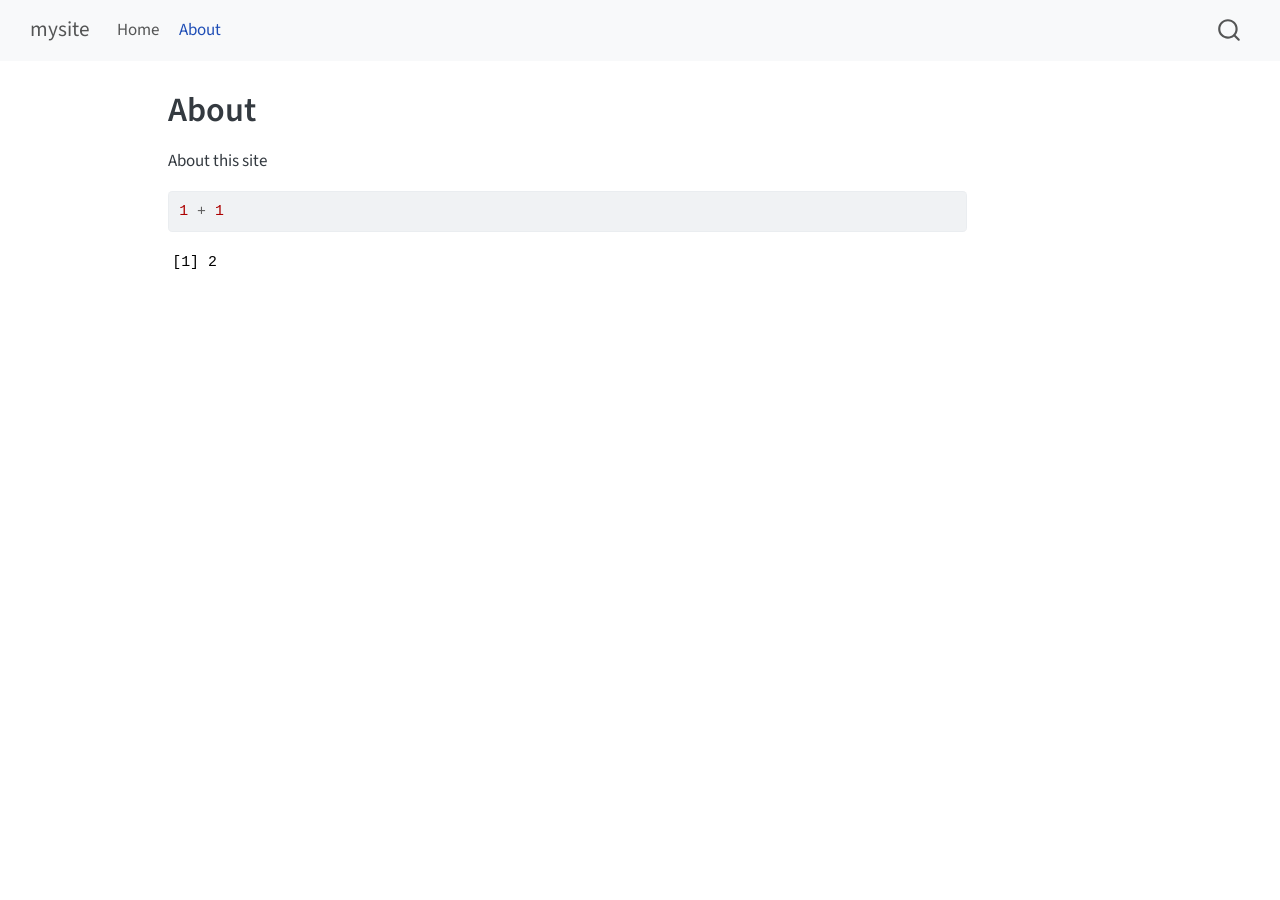
==== docs/about.html @ 15dc8582 "Add docs" ====
<!DOCTYPE html>
<html xmlns="http://www.w3.org/1999/xhtml" lang="en" xml:lang="en"><head>

<meta charset="utf-8">
<meta name="generator" content="quarto-1.5.57">

<meta name="viewport" content="width=device-width, initial-scale=1.0, user-scalable=yes">


<title>About – mysite</title>
<style>
code{white-space: pre-wrap;}
span.smallcaps{font-variant: small-caps;}
div.columns{display: flex; gap: min(4vw, 1.5em);}
div.column{flex: auto; overflow-x: auto;}
div.hanging-indent{margin-left: 1.5em; text-indent: -1.5em;}
ul.task-list{list-style: none;}
ul.task-list li input[type="checkbox"] {
  width: 0.8em;
  margin: 0 0.8em 0.2em -1em; /* quarto-specific, see https://github.com/quarto-dev/quarto-cli/issues/4556 */ 
  vertical-align: middle;
}
/* CSS for syntax highlighting */
pre > code.sourceCode { white-space: pre; position: relative; }
pre > code.sourceCode > span { line-height: 1.25; }
pre > code.sourceCode > span:empty { height: 1.2em; }
.sourceCode { overflow: visible; }
code.sourceCode > span { color: inherit; text-decoration: inherit; }
div.sourceCode { margin: 1em 0; }
pre.sourceCode { margin: 0; }
@media screen {
div.sourceCode { overflow: auto; }
}
@media print {
pre > code.sourceCode { white-space: pre-wrap; }
pre > code.sourceCode > span { display: inline-block; text-indent: -5em; padding-left: 5em; }
}
pre.numberSource code
  { counter-reset: source-line 0; }
pre.numberSource code > span
  { position: relative; left: -4em; counter-increment: source-line; }
pre.numberSource code > span > a:first-child::before
  { content: counter(source-line);
    position: relative; left: -1em; text-align: right; vertical-align: baseline;
    border: none; display: inline-block;
    -webkit-touch-callout: none; -webkit-user-select: none;
    -khtml-user-select: none; -moz-user-select: none;
    -ms-user-select: none; user-select: none;
    padding: 0 4px; width: 4em;
  }
pre.numberSource { margin-left: 3em;  padding-left: 4px; }
div.sourceCode
  {   }
@media screen {
pre > code.sourceCode > span > a:first-child::before { text-decoration: underline; }
}
</style>


<script src="site_libs/quarto-nav/quarto-nav.js"></script>
<script src="site_libs/quarto-nav/headroom.min.js"></script>
<script src="site_libs/clipboard/clipboard.min.js"></script>
<script src="site_libs/quarto-search/autocomplete.umd.js"></script>
<script src="site_libs/quarto-search/fuse.min.js"></script>
<script src="site_libs/quarto-search/quarto-search.js"></script>
<meta name="quarto:offset" content="./">
<script src="site_libs/quarto-html/quarto.js"></script>
<script src="site_libs/quarto-html/popper.min.js"></script>
<script src="site_libs/quarto-html/tippy.umd.min.js"></script>
<script src="site_libs/quarto-html/anchor.min.js"></script>
<link href="site_libs/quarto-html/tippy.css" rel="stylesheet">
<link href="site_libs/quarto-html/quarto-syntax-highlighting.css" rel="stylesheet" id="quarto-text-highlighting-styles">
<script src="site_libs/bootstrap/bootstrap.min.js"></script>
<link href="site_libs/bootstrap/bootstrap-icons.css" rel="stylesheet">
<link href="site_libs/bootstrap/bootstrap.min.css" rel="stylesheet" id="quarto-bootstrap" data-mode="light">
<script id="quarto-search-options" type="application/json">{
  "location": "navbar",
  "copy-button": false,
  "collapse-after": 3,
  "panel-placement": "end",
  "type": "overlay",
  "limit": 50,
  "keyboard-shortcut": [
    "f",
    "/",
    "s"
  ],
  "show-item-context": false,
  "language": {
    "search-no-results-text": "No results",
    "search-matching-documents-text": "matching documents",
    "search-copy-link-title": "Copy link to search",
    "search-hide-matches-text": "Hide additional matches",
    "search-more-match-text": "more match in this document",
    "search-more-matches-text": "more matches in this document",
    "search-clear-button-title": "Clear",
    "search-text-placeholder": "",
    "search-detached-cancel-button-title": "Cancel",
    "search-submit-button-title": "Submit",
    "search-label": "Search"
  }
}</script>


<link rel="stylesheet" href="styles.css">
</head>

<body class="nav-fixed">

<div id="quarto-search-results"></div>
  <header id="quarto-header" class="headroom fixed-top">
    <nav class="navbar navbar-expand-lg " data-bs-theme="dark">
      <div class="navbar-container container-fluid">
      <div class="navbar-brand-container mx-auto">
    <a class="navbar-brand" href="./index.html">
    <span class="navbar-title">mysite</span>
    </a>
  </div>
            <div id="quarto-search" class="" title="Search"></div>
          <button class="navbar-toggler" type="button" data-bs-toggle="collapse" data-bs-target="#navbarCollapse" aria-controls="navbarCollapse" role="menu" aria-expanded="false" aria-label="Toggle navigation" onclick="if (window.quartoToggleHeadroom) { window.quartoToggleHeadroom(); }">
  <span class="navbar-toggler-icon"></span>
</button>
          <div class="collapse navbar-collapse" id="navbarCollapse">
            <ul class="navbar-nav navbar-nav-scroll me-auto">
  <li class="nav-item">
    <a class="nav-link" href="./index.html"> 
<span class="menu-text">Home</span></a>
  </li>  
  <li class="nav-item">
    <a class="nav-link active" href="./about.html" aria-current="page"> 
<span class="menu-text">About</span></a>
  </li>  
</ul>
          </div> <!-- /navcollapse -->
            <div class="quarto-navbar-tools">
</div>
      </div> <!-- /container-fluid -->
    </nav>
</header>
<!-- content -->
<div id="quarto-content" class="quarto-container page-columns page-rows-contents page-layout-article page-navbar">
<!-- sidebar -->
<!-- margin-sidebar -->
    <div id="quarto-margin-sidebar" class="sidebar margin-sidebar zindex-bottom">
        
    </div>
<!-- main -->
<main class="content" id="quarto-document-content">

<header id="title-block-header" class="quarto-title-block default">
<div class="quarto-title">
<h1 class="title">About</h1>
</div>



<div class="quarto-title-meta">

    
  
    
  </div>
  


</header>


<p>About this site</p>
<div class="cell">
<div class="sourceCode cell-code" id="cb1"><pre class="sourceCode r code-with-copy"><code class="sourceCode r"><span id="cb1-1"><a href="#cb1-1" aria-hidden="true" tabindex="-1"></a><span class="dv">1</span> <span class="sc">+</span> <span class="dv">1</span></span></code><button title="Copy to Clipboard" class="code-copy-button"><i class="bi"></i></button></pre></div>
<div class="cell-output cell-output-stdout">
<pre><code>[1] 2</code></pre>
</div>
</div>



</main> <!-- /main -->
<script id="quarto-html-after-body" type="application/javascript">
window.document.addEventListener("DOMContentLoaded", function (event) {
  const toggleBodyColorMode = (bsSheetEl) => {
    const mode = bsSheetEl.getAttribute("data-mode");
    const bodyEl = window.document.querySelector("body");
    if (mode === "dark") {
      bodyEl.classList.add("quarto-dark");
      bodyEl.classList.remove("quarto-light");
    } else {
      bodyEl.classList.add("quarto-light");
      bodyEl.classList.remove("quarto-dark");
    }
  }
  const toggleBodyColorPrimary = () => {
    const bsSheetEl = window.document.querySelector("link#quarto-bootstrap");
    if (bsSheetEl) {
      toggleBodyColorMode(bsSheetEl);
    }
  }
  toggleBodyColorPrimary();  
  const icon = "";
  const anchorJS = new window.AnchorJS();
  anchorJS.options = {
    placement: 'right',
    icon: icon
  };
  anchorJS.add('.anchored');
  const isCodeAnnotation = (el) => {
    for (const clz of el.classList) {
      if (clz.startsWith('code-annotation-')) {                     
        return true;
      }
    }
    return false;
  }
  const onCopySuccess = function(e) {
    // button target
    const button = e.trigger;
    // don't keep focus
    button.blur();
    // flash "checked"
    button.classList.add('code-copy-button-checked');
    var currentTitle = button.getAttribute("title");
    button.setAttribute("title", "Copied!");
    let tooltip;
    if (window.bootstrap) {
      button.setAttribute("data-bs-toggle", "tooltip");
      button.setAttribute("data-bs-placement", "left");
      button.setAttribute("data-bs-title", "Copied!");
      tooltip = new bootstrap.Tooltip(button, 
        { trigger: "manual", 
          customClass: "code-copy-button-tooltip",
          offset: [0, -8]});
      tooltip.show();    
    }
    setTimeout(function() {
      if (tooltip) {
        tooltip.hide();
        button.removeAttribute("data-bs-title");
        button.removeAttribute("data-bs-toggle");
        button.removeAttribute("data-bs-placement");
      }
      button.setAttribute("title", currentTitle);
      button.classList.remove('code-copy-button-checked');
    }, 1000);
    // clear code selection
    e.clearSelection();
  }
  const getTextToCopy = function(trigger) {
      const codeEl = trigger.previousElementSibling.cloneNode(true);
      for (const childEl of codeEl.children) {
        if (isCodeAnnotation(childEl)) {
          childEl.remove();
        }
      }
      return codeEl.innerText;
  }
  const clipboard = new window.ClipboardJS('.code-copy-button:not([data-in-quarto-modal])', {
    text: getTextToCopy
  });
  clipboard.on('success', onCopySuccess);
  if (window.document.getElementById('quarto-embedded-source-code-modal')) {
    // For code content inside modals, clipBoardJS needs to be initialized with a container option
    // TODO: Check when it could be a function (https://github.com/zenorocha/clipboard.js/issues/860)
    const clipboardModal = new window.ClipboardJS('.code-copy-button[data-in-quarto-modal]', {
      text: getTextToCopy,
      container: window.document.getElementById('quarto-embedded-source-code-modal')
    });
    clipboardModal.on('success', onCopySuccess);
  }
    var localhostRegex = new RegExp(/^(?:http|https):\/\/localhost\:?[0-9]*\//);
    var mailtoRegex = new RegExp(/^mailto:/);
      var filterRegex = new RegExp('/' + window.location.host + '/');
    var isInternal = (href) => {
        return filterRegex.test(href) || localhostRegex.test(href) || mailtoRegex.test(href);
    }
    // Inspect non-navigation links and adorn them if external
 	var links = window.document.querySelectorAll('a[href]:not(.nav-link):not(.navbar-brand):not(.toc-action):not(.sidebar-link):not(.sidebar-item-toggle):not(.pagination-link):not(.no-external):not([aria-hidden]):not(.dropdown-item):not(.quarto-navigation-tool):not(.about-link)');
    for (var i=0; i<links.length; i++) {
      const link = links[i];
      if (!isInternal(link.href)) {
        // undo the damage that might have been done by quarto-nav.js in the case of
        // links that we want to consider external
        if (link.dataset.originalHref !== undefined) {
          link.href = link.dataset.originalHref;
        }
      }
    }
  function tippyHover(el, contentFn, onTriggerFn, onUntriggerFn) {
    const config = {
      allowHTML: true,
      maxWidth: 500,
      delay: 100,
      arrow: false,
      appendTo: function(el) {
          return el.parentElement;
      },
      interactive: true,
      interactiveBorder: 10,
      theme: 'quarto',
      placement: 'bottom-start',
    };
    if (contentFn) {
      config.content = contentFn;
    }
    if (onTriggerFn) {
      config.onTrigger = onTriggerFn;
    }
    if (onUntriggerFn) {
      config.onUntrigger = onUntriggerFn;
    }
    window.tippy(el, config); 
  }
  const noterefs = window.document.querySelectorAll('a[role="doc-noteref"]');
  for (var i=0; i<noterefs.length; i++) {
    const ref = noterefs[i];
    tippyHover(ref, function() {
      // use id or data attribute instead here
      let href = ref.getAttribute('data-footnote-href') || ref.getAttribute('href');
      try { href = new URL(href).hash; } catch {}
      const id = href.replace(/^#\/?/, "");
      const note = window.document.getElementById(id);
      if (note) {
        return note.innerHTML;
      } else {
        return "";
      }
    });
  }
  const xrefs = window.document.querySelectorAll('a.quarto-xref');
  const processXRef = (id, note) => {
    // Strip column container classes
    const stripColumnClz = (el) => {
      el.classList.remove("page-full", "page-columns");
      if (el.children) {
        for (const child of el.children) {
          stripColumnClz(child);
        }
      }
    }
    stripColumnClz(note)
    if (id === null || id.startsWith('sec-')) {
      // Special case sections, only their first couple elements
      const container = document.createElement("div");
      if (note.children && note.children.length > 2) {
        container.appendChild(note.children[0].cloneNode(true));
        for (let i = 1; i < note.children.length; i++) {
          const child = note.children[i];
          if (child.tagName === "P" && child.innerText === "") {
            continue;
          } else {
            container.appendChild(child.cloneNode(true));
            break;
          }
        }
        if (window.Quarto?.typesetMath) {
          window.Quarto.typesetMath(container);
        }
        return container.innerHTML
      } else {
        if (window.Quarto?.typesetMath) {
          window.Quarto.typesetMath(note);
        }
        return note.innerHTML;
      }
    } else {
      // Remove any anchor links if they are present
      const anchorLink = note.querySelector('a.anchorjs-link');
      if (anchorLink) {
        anchorLink.remove();
      }
      if (window.Quarto?.typesetMath) {
        window.Quarto.typesetMath(note);
      }
      // TODO in 1.5, we should make sure this works without a callout special case
      if (note.classList.contains("callout")) {
        return note.outerHTML;
      } else {
        return note.innerHTML;
      }
    }
  }
  for (var i=0; i<xrefs.length; i++) {
    const xref = xrefs[i];
    tippyHover(xref, undefined, function(instance) {
      instance.disable();
      let url = xref.getAttribute('href');
      let hash = undefined; 
      if (url.startsWith('#')) {
        hash = url;
      } else {
        try { hash = new URL(url).hash; } catch {}
      }
      if (hash) {
        const id = hash.replace(/^#\/?/, "");
        const note = window.document.getElementById(id);
        if (note !== null) {
          try {
            const html = processXRef(id, note.cloneNode(true));
            instance.setContent(html);
          } finally {
            instance.enable();
            instance.show();
          }
        } else {
          // See if we can fetch this
          fetch(url.split('#')[0])
          .then(res => res.text())
          .then(html => {
            const parser = new DOMParser();
            const htmlDoc = parser.parseFromString(html, "text/html");
            const note = htmlDoc.getElementById(id);
            if (note !== null) {
              const html = processXRef(id, note);
              instance.setContent(html);
            } 
          }).finally(() => {
            instance.enable();
            instance.show();
          });
        }
      } else {
        // See if we can fetch a full url (with no hash to target)
        // This is a special case and we should probably do some content thinning / targeting
        fetch(url)
        .then(res => res.text())
        .then(html => {
          const parser = new DOMParser();
          const htmlDoc = parser.parseFromString(html, "text/html");
          const note = htmlDoc.querySelector('main.content');
          if (note !== null) {
            // This should only happen for chapter cross references
            // (since there is no id in the URL)
            // remove the first header
            if (note.children.length > 0 && note.children[0].tagName === "HEADER") {
              note.children[0].remove();
            }
            const html = processXRef(null, note);
            instance.setContent(html);
          } 
        }).finally(() => {
          instance.enable();
          instance.show();
        });
      }
    }, function(instance) {
    });
  }
      let selectedAnnoteEl;
      const selectorForAnnotation = ( cell, annotation) => {
        let cellAttr = 'data-code-cell="' + cell + '"';
        let lineAttr = 'data-code-annotation="' +  annotation + '"';
        const selector = 'span[' + cellAttr + '][' + lineAttr + ']';
        return selector;
      }
      const selectCodeLines = (annoteEl) => {
        const doc = window.document;
        const targetCell = annoteEl.getAttribute("data-target-cell");
        const targetAnnotation = annoteEl.getAttribute("data-target-annotation");
        const annoteSpan = window.document.querySelector(selectorForAnnotation(targetCell, targetAnnotation));
        const lines = annoteSpan.getAttribute("data-code-lines").split(",");
        const lineIds = lines.map((line) => {
          return targetCell + "-" + line;
        })
        let top = null;
        let height = null;
        let parent = null;
        if (lineIds.length > 0) {
            //compute the position of the single el (top and bottom and make a div)
            const el = window.document.getElementById(lineIds[0]);
            top = el.offsetTop;
            height = el.offsetHeight;
            parent = el.parentElement.parentElement;
          if (lineIds.length > 1) {
            const lastEl = window.document.getElementById(lineIds[lineIds.length - 1]);
            const bottom = lastEl.offsetTop + lastEl.offsetHeight;
            height = bottom - top;
          }
          if (top !== null && height !== null && parent !== null) {
            // cook up a div (if necessary) and position it 
            let div = window.document.getElementById("code-annotation-line-highlight");
            if (div === null) {
              div = window.document.createElement("div");
              div.setAttribute("id", "code-annotation-line-highlight");
              div.style.position = 'absolute';
              parent.appendChild(div);
            }
            div.style.top = top - 2 + "px";
            div.style.height = height + 4 + "px";
            div.style.left = 0;
            let gutterDiv = window.document.getElementById("code-annotation-line-highlight-gutter");
            if (gutterDiv === null) {
              gutterDiv = window.document.createElement("div");
              gutterDiv.setAttribute("id", "code-annotation-line-highlight-gutter");
              gutterDiv.style.position = 'absolute';
              const codeCell = window.document.getElementById(targetCell);
              const gutter = codeCell.querySelector('.code-annotation-gutter');
              gutter.appendChild(gutterDiv);
            }
            gutterDiv.style.top = top - 2 + "px";
            gutterDiv.style.height = height + 4 + "px";
          }
          selectedAnnoteEl = annoteEl;
        }
      };
      const unselectCodeLines = () => {
        const elementsIds = ["code-annotation-line-highlight", "code-annotation-line-highlight-gutter"];
        elementsIds.forEach((elId) => {
          const div = window.document.getElementById(elId);
          if (div) {
            div.remove();
          }
        });
        selectedAnnoteEl = undefined;
      };
        // Handle positioning of the toggle
    window.addEventListener(
      "resize",
      throttle(() => {
        elRect = undefined;
        if (selectedAnnoteEl) {
          selectCodeLines(selectedAnnoteEl);
        }
      }, 10)
    );
    function throttle(fn, ms) {
    let throttle = false;
    let timer;
      return (...args) => {
        if(!throttle) { // first call gets through
            fn.apply(this, args);
            throttle = true;
        } else { // all the others get throttled
            if(timer) clearTimeout(timer); // cancel #2
            timer = setTimeout(() => {
              fn.apply(this, args);
              timer = throttle = false;
            }, ms);
        }
      };
    }
      // Attach click handler to the DT
      const annoteDls = window.document.querySelectorAll('dt[data-target-cell]');
      for (const annoteDlNode of annoteDls) {
        annoteDlNode.addEventListener('click', (event) => {
          const clickedEl = event.target;
          if (clickedEl !== selectedAnnoteEl) {
            unselectCodeLines();
            const activeEl = window.document.querySelector('dt[data-target-cell].code-annotation-active');
            if (activeEl) {
              activeEl.classList.remove('code-annotation-active');
            }
            selectCodeLines(clickedEl);
            clickedEl.classList.add('code-annotation-active');
          } else {
            // Unselect the line
            unselectCodeLines();
            clickedEl.classList.remove('code-annotation-active');
          }
        });
      }
  const findCites = (el) => {
    const parentEl = el.parentElement;
    if (parentEl) {
      const cites = parentEl.dataset.cites;
      if (cites) {
        return {
          el,
          cites: cites.split(' ')
        };
      } else {
        return findCites(el.parentElement)
      }
    } else {
      return undefined;
    }
  };
  var bibliorefs = window.document.querySelectorAll('a[role="doc-biblioref"]');
  for (var i=0; i<bibliorefs.length; i++) {
    const ref = bibliorefs[i];
    const citeInfo = findCites(ref);
    if (citeInfo) {
      tippyHover(citeInfo.el, function() {
        var popup = window.document.createElement('div');
        citeInfo.cites.forEach(function(cite) {
          var citeDiv = window.document.createElement('div');
          citeDiv.classList.add('hanging-indent');
          citeDiv.classList.add('csl-entry');
          var biblioDiv = window.document.getElementById('ref-' + cite);
          if (biblioDiv) {
            citeDiv.innerHTML = biblioDiv.innerHTML;
          }
          popup.appendChild(citeDiv);
        });
        return popup.innerHTML;
      });
    }
  }
});
</script>
</div> <!-- /content -->




</body></html>
---- docs/site_libs/quarto-html/tippy.css ----
.tippy-box[data-animation=fade][data-state=hidden]{opacity:0}[data-tippy-root]{max-width:calc(100vw - 10px)}.tippy-box{position:relative;background-color:#333;color:#fff;border-radius:4px;font-size:14px;line-height:1.4;white-space:normal;outline:0;transition-property:transform,visibility,opacity}.tippy-box[data-placement^=top]>.tippy-arrow{bottom:0}.tippy-box[data-placement^=top]>.tippy-arrow:before{bottom:-7px;left:0;border-width:8px 8px 0;border-top-color:initial;transform-origin:center top}.tippy-box[data-placement^=bottom]>.tippy-arrow{top:0}.tippy-box[data-placement^=bottom]>.tippy-arrow:before{top:-7px;left:0;border-width:0 8px 8px;border-bottom-color:initial;transform-origin:center bottom}.tippy-box[data-placement^=left]>.tippy-arrow{right:0}.tippy-box[data-placement^=left]>.tippy-arrow:before{border-width:8px 0 8px 8px;border-left-color:initial;right:-7px;transform-origin:center left}.tippy-box[data-placement^=right]>.tippy-arrow{left:0}.tippy-box[data-placement^=right]>.tippy-arrow:before{left:-7px;border-width:8px 8px 8px 0;border-right-color:initial;transform-origin:center right}.tippy-box[data-inertia][data-state=visible]{transition-timing-function:cubic-bezier(.54,1.5,.38,1.11)}.tippy-arrow{width:16px;height:16px;color:#333}.tippy-arrow:before{content:"";position:absolute;border-color:transparent;border-style:solid}.tippy-content{position:relative;padding:5px 9px;z-index:1}
---- docs/site_libs/quarto-html/quarto-syntax-highlighting.css ----
/* quarto syntax highlight colors */
:root {
  --quarto-hl-ot-color: #003B4F;
  --quarto-hl-at-color: #657422;
  --quarto-hl-ss-color: #20794D;
  --quarto-hl-an-color: #5E5E5E;
  --quarto-hl-fu-color: #4758AB;
  --quarto-hl-st-color: #20794D;
  --quarto-hl-cf-color: #003B4F;
  --quarto-hl-op-color: #5E5E5E;
  --quarto-hl-er-color: #AD0000;
  --quarto-hl-bn-color: #AD0000;
  --quarto-hl-al-color: #AD0000;
  --quarto-hl-va-color: #111111;
  --quarto-hl-bu-color: inherit;
  --quarto-hl-ex-color: inherit;
  --quarto-hl-pp-color: #AD0000;
  --quarto-hl-in-color: #5E5E5E;
  --quarto-hl-vs-color: #20794D;
  --quarto-hl-wa-color: #5E5E5E;
  --quarto-hl-do-color: #5E5E5E;
  --quarto-hl-im-color: #00769E;
  --quarto-hl-ch-color: #20794D;
  --quarto-hl-dt-color: #AD0000;
  --quarto-hl-fl-color: #AD0000;
  --quarto-hl-co-color: #5E5E5E;
  --quarto-hl-cv-color: #5E5E5E;
  --quarto-hl-cn-color: #8f5902;
  --quarto-hl-sc-color: #5E5E5E;
  --quarto-hl-dv-color: #AD0000;
  --quarto-hl-kw-color: #003B4F;
}

/* other quarto variables */
:root {
  --quarto-font-monospace: SFMono-Regular, Menlo, Monaco, Consolas, "Liberation Mono", "Courier New", monospace;
}

pre > code.sourceCode > span {
  color: #003B4F;
}

code span {
  color: #003B4F;
}

code.sourceCode > span {
  color: #003B4F;
}

div.sourceCode,
div.sourceCode pre.sourceCode {
  color: #003B4F;
}

code span.ot {
  color: #003B4F;
  font-style: inherit;
}

code span.at {
  color: #657422;
  font-style: inherit;
}

code span.ss {
  color: #20794D;
  font-style: inherit;
}

code span.an {
  color: #5E5E5E;
  font-style: inherit;
}

code span.fu {
  color: #4758AB;
  font-style: inherit;
}

code span.st {
  color: #20794D;
  font-style: inherit;
}

code span.cf {
  color: #003B4F;
  font-weight: bold;
  font-style: inherit;
}

code span.op {
  color: #5E5E5E;
  font-style: inherit;
}

code span.er {
  color: #AD0000;
  font-style: inherit;
}

code span.bn {
  color: #AD0000;
  font-style: inherit;
}

code span.al {
  color: #AD0000;
  font-style: inherit;
}

code span.va {
  color: #111111;
  font-style: inherit;
}

code span.bu {
  font-style: inherit;
}

code span.ex {
  font-style: inherit;
}

code span.pp {
  color: #AD0000;
  font-style: inherit;
}

code span.in {
  color: #5E5E5E;
  font-style: inherit;
}

code span.vs {
  color: #20794D;
  font-style: inherit;
}

code span.wa {
  color: #5E5E5E;
  font-style: italic;
}

code span.do {
  color: #5E5E5E;
  font-style: italic;
}

code span.im {
  color: #00769E;
  font-style: inherit;
}

code span.ch {
  color: #20794D;
  font-style: inherit;
}

code span.dt {
  color: #AD0000;
  font-style: inherit;
}

code span.fl {
  color: #AD0000;
  font-style: inherit;
}

code span.co {
  color: #5E5E5E;
  font-style: inherit;
}

code span.cv {
  color: #5E5E5E;
  font-style: italic;
}

code span.cn {
  color: #8f5902;
  font-style: inherit;
}

code span.sc {
  color: #5E5E5E;
  font-style: inherit;
}

code span.dv {
  color: #AD0000;
  font-style: inherit;
}

code span.kw {
  color: #003B4F;
  font-weight: bold;
  font-style: inherit;
}

.prevent-inlining {
  content: "</";
}

/*# sourceMappingURL=debc5d5d77c3f9108843748ff7464032.css.map */
---- docs/styles.css ----
/* css styles */
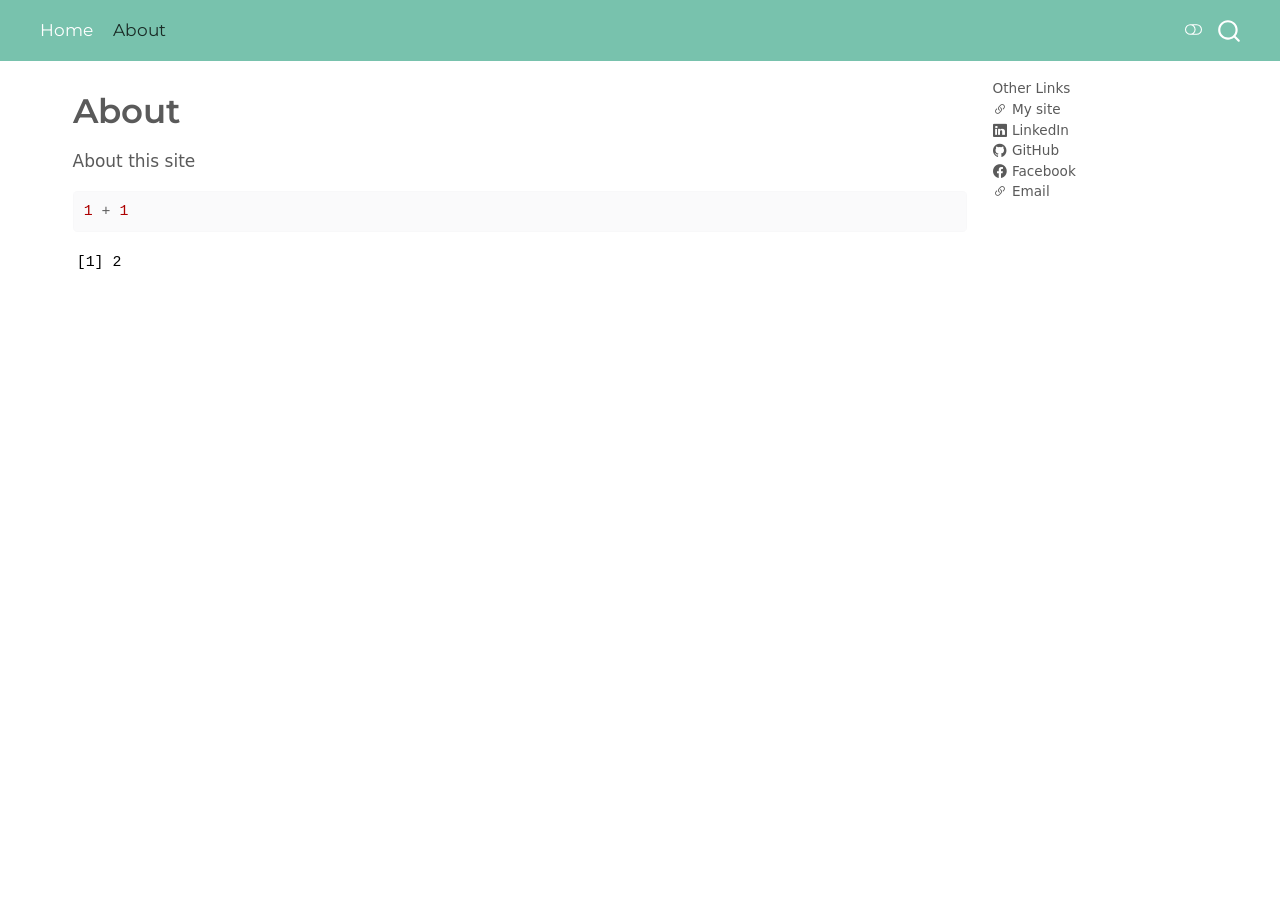
==== commit 6004e4f0: "added changes" ====
--- a/docs/about.html
+++ b/docs/about.html
@@ -7,7 +7,7 @@
 <meta name="viewport" content="width=device-width, initial-scale=1.0, user-scalable=yes">
 
 
-<title>About – mysite</title>
+<title>About</title>
 <style>
 code{white-space: pre-wrap;}
 span.smallcaps{font-variant: small-caps;}
@@ -69,10 +69,12 @@
 <script src="site_libs/quarto-html/tippy.umd.min.js"></script>
 <script src="site_libs/quarto-html/anchor.min.js"></script>
 <link href="site_libs/quarto-html/tippy.css" rel="stylesheet">
-<link href="site_libs/quarto-html/quarto-syntax-highlighting.css" rel="stylesheet" id="quarto-text-highlighting-styles">
+<link href="site_libs/quarto-html/quarto-syntax-highlighting.css" rel="stylesheet" class="quarto-color-scheme" id="quarto-text-highlighting-styles">
+<link href="site_libs/quarto-html/quarto-syntax-highlighting-dark.css" rel="prefetch" class="quarto-color-scheme quarto-color-alternate" id="quarto-text-highlighting-styles">
 <script src="site_libs/bootstrap/bootstrap.min.js"></script>
 <link href="site_libs/bootstrap/bootstrap-icons.css" rel="stylesheet">
-<link href="site_libs/bootstrap/bootstrap.min.css" rel="stylesheet" id="quarto-bootstrap" data-mode="light">
+<link href="site_libs/bootstrap/bootstrap.min.css" rel="stylesheet" class="quarto-color-scheme" id="quarto-bootstrap" data-mode="light">
+<link href="site_libs/bootstrap/bootstrap-dark.min.css" rel="prefetch" class="quarto-color-scheme quarto-color-alternate" id="quarto-bootstrap" data-mode="dark">
 <script id="quarto-search-options" type="application/json">{
   "location": "navbar",
   "copy-button": false,
@@ -111,11 +113,6 @@
   <header id="quarto-header" class="headroom fixed-top">
     <nav class="navbar navbar-expand-lg " data-bs-theme="dark">
       <div class="navbar-container container-fluid">
-      <div class="navbar-brand-container mx-auto">
-    <a class="navbar-brand" href="./index.html">
-    <span class="navbar-title">mysite</span>
-    </a>
-  </div>
             <div id="quarto-search" class="" title="Search"></div>
           <button class="navbar-toggler" type="button" data-bs-toggle="collapse" data-bs-target="#navbarCollapse" aria-controls="navbarCollapse" role="menu" aria-expanded="false" aria-label="Toggle navigation" onclick="if (window.quartoToggleHeadroom) { window.quartoToggleHeadroom(); }">
   <span class="navbar-toggler-icon"></span>
@@ -133,19 +130,20 @@
 </ul>
           </div> <!-- /navcollapse -->
             <div class="quarto-navbar-tools">
+  <a href="" class="quarto-color-scheme-toggle quarto-navigation-tool  px-1" onclick="window.quartoToggleColorScheme(); return false;" title="Toggle dark mode"><i class="bi"></i></a>
 </div>
       </div> <!-- /container-fluid -->
     </nav>
 </header>
 <!-- content -->
-<div id="quarto-content" class="quarto-container page-columns page-rows-contents page-layout-article page-navbar">
+<div id="quarto-content" class="quarto-container page-columns page-rows-contents page-layout-full page-navbar">
 <!-- sidebar -->
 <!-- margin-sidebar -->
-    <div id="quarto-margin-sidebar" class="sidebar margin-sidebar zindex-bottom">
+    <div id="quarto-margin-sidebar" class="sidebar margin-sidebar">
         
-    </div>
+    <div class="quarto-other-links"><h2>Other Links</h2><ul><li><a href="https://waltjer.github.io/mysite/"><i class="bi bi-link-45deg"></i>My site</a></li><li><a href="https://www.linkedin.com/in/huy-do-a9681a156/"><i class="bi bi-linkedin"></i>LinkedIn</a></li><li><a href="https://github.com/Waltjer"><i class="bi bi-github"></i>GitHub</a></li><li><a href="https://www.facebook.com/Waltjer.DH"><i class="bi bi-facebook"></i>Facebook</a></li><li><a href="mailto:huydd1905@gmail.com"><i class="bi bi-link-45deg"></i>Email</a></li></ul></div></div>
 <!-- main -->
-<main class="content" id="quarto-document-content">
+<main class="content column-page-left" id="quarto-document-content">
 
 <header id="title-block-header" class="quarto-title-block default">
 <div class="quarto-title">
@@ -154,7 +152,7 @@
 
 
 
-<div class="quarto-title-meta">
+<div class="quarto-title-meta column-page-left">
 
     
   
@@ -197,6 +195,150 @@
     }
   }
   toggleBodyColorPrimary();  
+  const disableStylesheet = (stylesheets) => {
+    for (let i=0; i < stylesheets.length; i++) {
+      const stylesheet = stylesheets[i];
+      stylesheet.rel = 'prefetch';
+    }
+  }
+  const enableStylesheet = (stylesheets) => {
+    for (let i=0; i < stylesheets.length; i++) {
+      const stylesheet = stylesheets[i];
+      stylesheet.rel = 'stylesheet';
+    }
+  }
+  const manageTransitions = (selector, allowTransitions) => {
+    const els = window.document.querySelectorAll(selector);
+    for (let i=0; i < els.length; i++) {
+      const el = els[i];
+      if (allowTransitions) {
+        el.classList.remove('notransition');
+      } else {
+        el.classList.add('notransition');
+      }
+    }
+  }
+  const toggleGiscusIfUsed = (isAlternate, darkModeDefault) => {
+    const baseTheme = document.querySelector('#giscus-base-theme')?.value ?? 'light';
+    const alternateTheme = document.querySelector('#giscus-alt-theme')?.value ?? 'dark';
+    let newTheme = '';
+    if(darkModeDefault) {
+      newTheme = isAlternate ? baseTheme : alternateTheme;
+    } else {
+      newTheme = isAlternate ? alternateTheme : baseTheme;
+    }
+    const changeGiscusTheme = () => {
+      // From: https://github.com/giscus/giscus/issues/336
+      const sendMessage = (message) => {
+        const iframe = document.querySelector('iframe.giscus-frame');
+        if (!iframe) return;
+        iframe.contentWindow.postMessage({ giscus: message }, 'https://giscus.app');
+      }
+      sendMessage({
+        setConfig: {
+          theme: newTheme
+        }
+      });
+    }
+    const isGiscussLoaded = window.document.querySelector('iframe.giscus-frame') !== null;
+    if (isGiscussLoaded) {
+      changeGiscusTheme();
+    }
+  }
+  const toggleColorMode = (alternate) => {
+    // Switch the stylesheets
+    const alternateStylesheets = window.document.querySelectorAll('link.quarto-color-scheme.quarto-color-alternate');
+    manageTransitions('#quarto-margin-sidebar .nav-link', false);
+    if (alternate) {
+      enableStylesheet(alternateStylesheets);
+      for (const sheetNode of alternateStylesheets) {
+        if (sheetNode.id === "quarto-bootstrap") {
+          toggleBodyColorMode(sheetNode);
+        }
+      }
+    } else {
+      disableStylesheet(alternateStylesheets);
+      toggleBodyColorPrimary();
+    }
+    manageTransitions('#quarto-margin-sidebar .nav-link', true);
+    // Switch the toggles
+    const toggles = window.document.querySelectorAll('.quarto-color-scheme-toggle');
+    for (let i=0; i < toggles.length; i++) {
+      const toggle = toggles[i];
+      if (toggle) {
+        if (alternate) {
+          toggle.classList.add("alternate");     
+        } else {
+          toggle.classList.remove("alternate");
+        }
+      }
+    }
+    // Hack to workaround the fact that safari doesn't
+    // properly recolor the scrollbar when toggling (#1455)
+    if (navigator.userAgent.indexOf('Safari') > 0 && navigator.userAgent.indexOf('Chrome') == -1) {
+      manageTransitions("body", false);
+      window.scrollTo(0, 1);
+      setTimeout(() => {
+        window.scrollTo(0, 0);
+        manageTransitions("body", true);
+      }, 40);  
+    }
+  }
+  const isFileUrl = () => { 
+    return window.location.protocol === 'file:';
+  }
+  const hasAlternateSentinel = () => {  
+    let styleSentinel = getColorSchemeSentinel();
+    if (styleSentinel !== null) {
+      return styleSentinel === "alternate";
+    } else {
+      return false;
+    }
+  }
+  const setStyleSentinel = (alternate) => {
+    const value = alternate ? "alternate" : "default";
+    if (!isFileUrl()) {
+      window.localStorage.setItem("quarto-color-scheme", value);
+    } else {
+      localAlternateSentinel = value;
+    }
+  }
+  const getColorSchemeSentinel = () => {
+    if (!isFileUrl()) {
+      const storageValue = window.localStorage.getItem("quarto-color-scheme");
+      return storageValue != null ? storageValue : localAlternateSentinel;
+    } else {
+      return localAlternateSentinel;
+    }
+  }
+  const darkModeDefault = false;
+  let localAlternateSentinel = darkModeDefault ? 'alternate' : 'default';
+  // Dark / light mode switch
+  window.quartoToggleColorScheme = () => {
+    // Read the current dark / light value 
+    let toAlternate = !hasAlternateSentinel();
+    toggleColorMode(toAlternate);
+    setStyleSentinel(toAlternate);
+    toggleGiscusIfUsed(toAlternate, darkModeDefault);
+  };
+  // Ensure there is a toggle, if there isn't float one in the top right
+  if (window.document.querySelector('.quarto-color-scheme-toggle') === null) {
+    const a = window.document.createElement('a');
+    a.classList.add('top-right');
+    a.classList.add('quarto-color-scheme-toggle');
+    a.href = "";
+    a.onclick = function() { try { window.quartoToggleColorScheme(); } catch {} return false; };
+    const i = window.document.createElement("i");
+    i.classList.add('bi');
+    a.appendChild(i);
+    window.document.body.appendChild(a);
+  }
+  // Switch to dark mode if need be
+  if (hasAlternateSentinel()) {
+    toggleColorMode(true);
+  } else {
+    toggleColorMode(false);
+  }
   const icon = "";
   const anchorJS = new window.AnchorJS();
   anchorJS.options = {
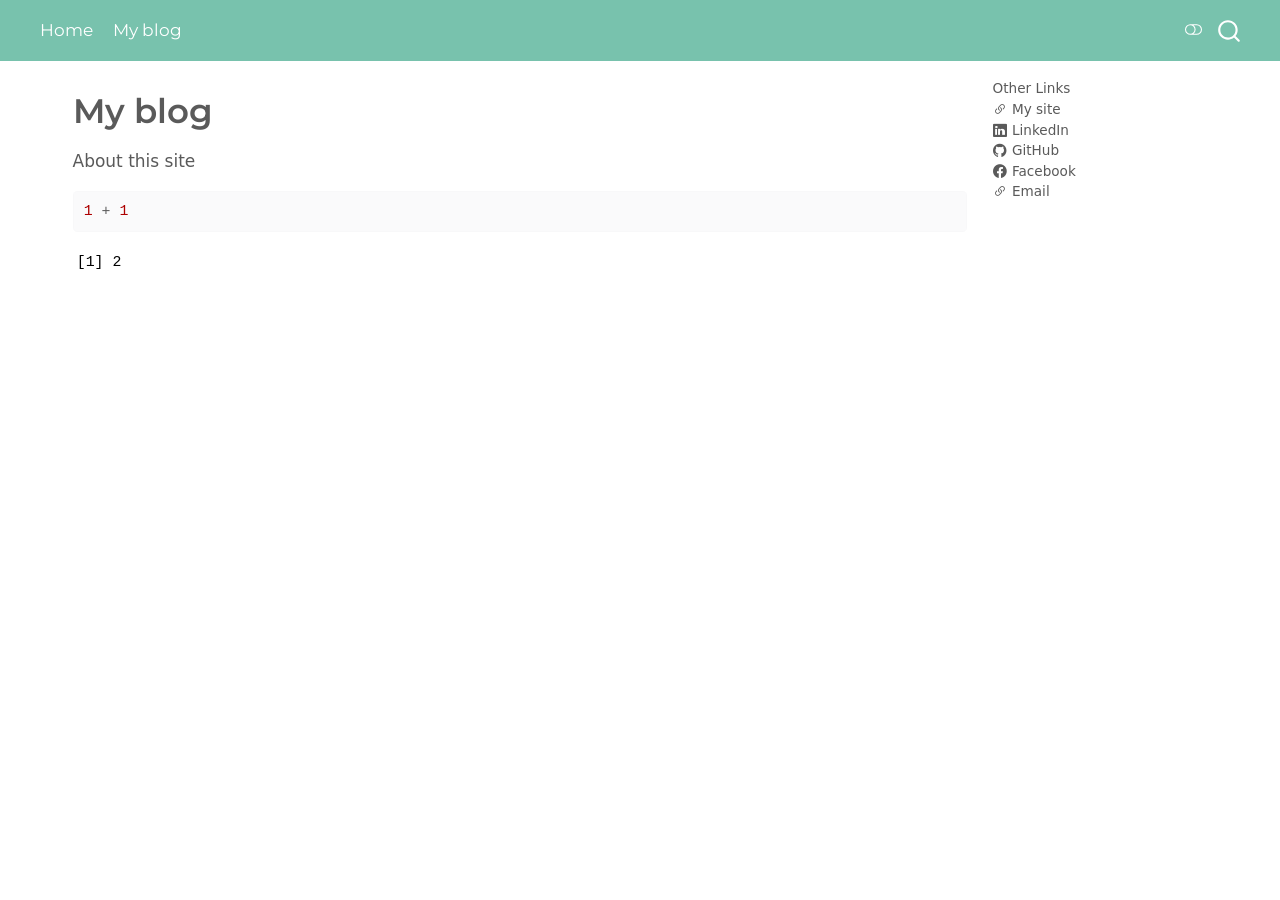
==== commit abca1911: "A whole lot of changes, added blog" ====
--- a/docs/about.html
+++ b/docs/about.html
@@ -7,7 +7,7 @@
 <meta name="viewport" content="width=device-width, initial-scale=1.0, user-scalable=yes">
 
 
-<title>About</title>
+<title>My blog</title>
 <style>
 code{white-space: pre-wrap;}
 span.smallcaps{font-variant: small-caps;}
@@ -124,8 +124,8 @@
 <span class="menu-text">Home</span></a>
   </li>  
   <li class="nav-item">
-    <a class="nav-link active" href="./about.html" aria-current="page"> 
-<span class="menu-text">About</span></a>
+    <a class="nav-link" href="./blog.html"> 
+<span class="menu-text">My blog</span></a>
   </li>  
 </ul>
           </div> <!-- /navcollapse -->
@@ -147,7 +147,7 @@
 
 <header id="title-block-header" class="quarto-title-block default">
 <div class="quarto-title">
-<h1 class="title">About</h1>
+<h1 class="title">My blog</h1>
 </div>
 
 
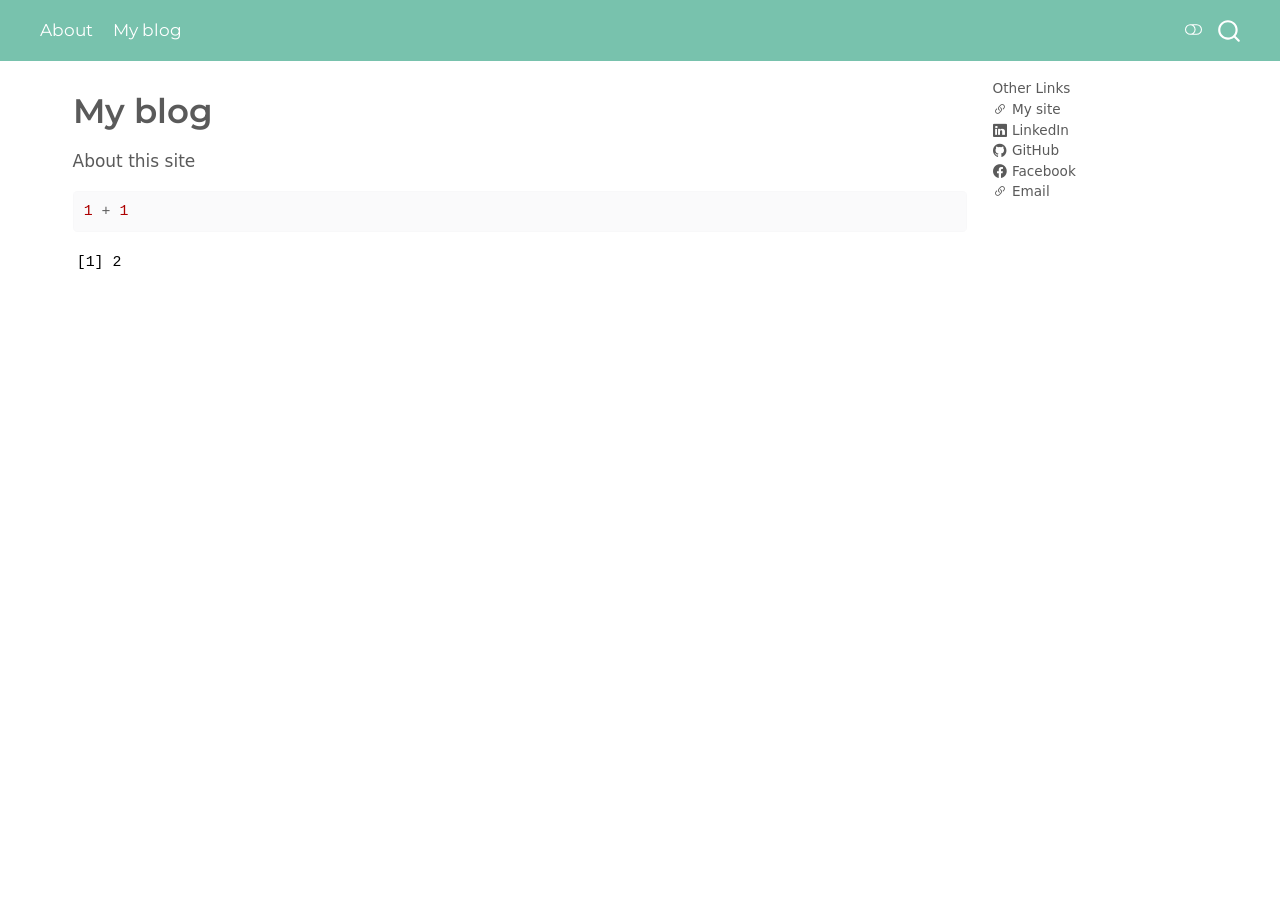
==== commit b252151a: "update update" ====
--- a/docs/about.html
+++ b/docs/about.html
@@ -2,13 +2,16 @@
 <html xmlns="http://www.w3.org/1999/xhtml" lang="en" xml:lang="en"><head>
 
 <meta charset="utf-8">
-<meta name="generator" content="quarto-1.5.57">
+<meta name="generator" content="quarto-1.9.38">
 
 <meta name="viewport" content="width=device-width, initial-scale=1.0, user-scalable=yes">
 
 
 <title>My blog</title>
 <style>
+/* Default styles provided by pandoc.
+** See https://pandoc.org/MANUAL.html#variables-for-html for config info.
+*/
 code{white-space: pre-wrap;}
 span.smallcaps{font-variant: small-caps;}
 div.columns{display: flex; gap: min(4vw, 1.5em);}
@@ -21,8 +24,9 @@
   vertical-align: middle;
 }
 /* CSS for syntax highlighting */
+html { -webkit-text-size-adjust: 100%; }
 pre > code.sourceCode { white-space: pre; position: relative; }
-pre > code.sourceCode > span { line-height: 1.25; }
+pre > code.sourceCode > span { display: inline-block; line-height: 1.25; }
 pre > code.sourceCode > span:empty { height: 1.2em; }
 .sourceCode { overflow: visible; }
 code.sourceCode > span { color: inherit; text-decoration: inherit; }
@@ -33,7 +37,7 @@
 }
 @media print {
 pre > code.sourceCode { white-space: pre-wrap; }
-pre > code.sourceCode > span { display: inline-block; text-indent: -5em; padding-left: 5em; }
+pre > code.sourceCode > span { text-indent: -5em; padding-left: 5em; }
 }
 pre.numberSource code
   { counter-reset: source-line 0; }
@@ -64,17 +68,20 @@
 <script src="site_libs/quarto-search/fuse.min.js"></script>
 <script src="site_libs/quarto-search/quarto-search.js"></script>
 <meta name="quarto:offset" content="./">
-<script src="site_libs/quarto-html/quarto.js"></script>
+<script src="site_libs/quarto-html/quarto.js" type="module"></script>
+<script src="site_libs/quarto-html/tabsets/tabsets.js" type="module"></script>
 <script src="site_libs/quarto-html/popper.min.js"></script>
 <script src="site_libs/quarto-html/tippy.umd.min.js"></script>
 <script src="site_libs/quarto-html/anchor.min.js"></script>
 <link href="site_libs/quarto-html/tippy.css" rel="stylesheet">
-<link href="site_libs/quarto-html/quarto-syntax-highlighting.css" rel="stylesheet" class="quarto-color-scheme" id="quarto-text-highlighting-styles">
-<link href="site_libs/quarto-html/quarto-syntax-highlighting-dark.css" rel="prefetch" class="quarto-color-scheme quarto-color-alternate" id="quarto-text-highlighting-styles">
+<link href="site_libs/quarto-html/quarto-syntax-highlighting-15634bcf2e68342d4ad2dfa704d543f6.css" rel="stylesheet" class="quarto-color-scheme" id="quarto-text-highlighting-styles">
+<link href="site_libs/quarto-html/quarto-syntax-highlighting-dark-0a6b7249c26820e032cb0bd839ff02b1.css" rel="stylesheet" class="quarto-color-scheme quarto-color-alternate" id="quarto-text-highlighting-styles">
+<link href="site_libs/quarto-html/quarto-syntax-highlighting-15634bcf2e68342d4ad2dfa704d543f6.css" rel="stylesheet" class="quarto-color-scheme-extra" id="quarto-text-highlighting-styles">
 <script src="site_libs/bootstrap/bootstrap.min.js"></script>
 <link href="site_libs/bootstrap/bootstrap-icons.css" rel="stylesheet">
-<link href="site_libs/bootstrap/bootstrap.min.css" rel="stylesheet" class="quarto-color-scheme" id="quarto-bootstrap" data-mode="light">
-<link href="site_libs/bootstrap/bootstrap-dark.min.css" rel="prefetch" class="quarto-color-scheme quarto-color-alternate" id="quarto-bootstrap" data-mode="dark">
+<link href="site_libs/bootstrap/bootstrap-9c8f6917bb976eb1370e91c8fae1e261.min.css" rel="stylesheet" append-hash="true" class="quarto-color-scheme" id="quarto-bootstrap" data-mode="light">
+<link href="site_libs/bootstrap/bootstrap-dark-e8964db687007ca8dd88d9d9ce58e3ef.min.css" rel="stylesheet" append-hash="true" class="quarto-color-scheme quarto-color-alternate" id="quarto-bootstrap" data-mode="dark">
+<link href="site_libs/bootstrap/bootstrap-9c8f6917bb976eb1370e91c8fae1e261.min.css" rel="stylesheet" append-hash="true" class="quarto-color-scheme-extra" id="quarto-bootstrap" data-mode="light">
 <script id="quarto-search-options" type="application/json">{
   "location": "navbar",
   "copy-button": false,
@@ -107,7 +114,169 @@
 <link rel="stylesheet" href="styles.css">
 </head>
 
-<body class="nav-fixed">
+<body class="nav-fixed quarto-light"><script id="quarto-html-before-body" type="application/javascript">
+    const toggleBodyColorMode = (bsSheetEl) => {
+      const mode = bsSheetEl.getAttribute("data-mode");
+      const bodyEl = window.document.querySelector("body");
+      if (mode === "dark") {
+        bodyEl.classList.add("quarto-dark");
+        bodyEl.classList.remove("quarto-light");
+      } else {
+        bodyEl.classList.add("quarto-light");
+        bodyEl.classList.remove("quarto-dark");
+      }
+    }
+    const toggleBodyColorPrimary = () => {
+      const bsSheetEl = window.document.querySelector("link#quarto-bootstrap:not([rel=disabled-stylesheet])");
+      if (bsSheetEl) {
+        toggleBodyColorMode(bsSheetEl);
+      }
+    }
+    const setColorSchemeToggle = (alternate) => {
+      const toggles = window.document.querySelectorAll('.quarto-color-scheme-toggle');
+      for (let i=0; i < toggles.length; i++) {
+        const toggle = toggles[i];
+        if (toggle) {
+          if (alternate) {
+            toggle.classList.add("alternate");
+          } else {
+            toggle.classList.remove("alternate");
+          }
+        }
+      }
+    };
+    const toggleColorMode = (alternate) => {
+      // Switch the stylesheets
+      const primaryStylesheets = window.document.querySelectorAll('link.quarto-color-scheme:not(.quarto-color-alternate)');
+      const alternateStylesheets = window.document.querySelectorAll('link.quarto-color-scheme.quarto-color-alternate');
+      manageTransitions('#quarto-margin-sidebar .nav-link', false);
+      if (alternate) {
+        // note: dark is layered on light, we don't disable primary!
+        enableStylesheet(alternateStylesheets);
+        for (const sheetNode of alternateStylesheets) {
+          if (sheetNode.id === "quarto-bootstrap") {
+            toggleBodyColorMode(sheetNode);
+          }
+        }
+      } else {
+        disableStylesheet(alternateStylesheets);
+        enableStylesheet(primaryStylesheets)
+        toggleBodyColorPrimary();
+      }
+      manageTransitions('#quarto-margin-sidebar .nav-link', true);
+      // Switch the toggles
+      setColorSchemeToggle(alternate)
+      // Hack to workaround the fact that safari doesn't
+      // properly recolor the scrollbar when toggling (#1455)
+      if (navigator.userAgent.indexOf('Safari') > 0 && navigator.userAgent.indexOf('Chrome') == -1) {
+        manageTransitions("body", false);
+        window.scrollTo(0, 1);
+        setTimeout(() => {
+          window.scrollTo(0, 0);
+          manageTransitions("body", true);
+        }, 40);
+      }
+    }
+    const disableStylesheet = (stylesheets) => {
+      for (let i=0; i < stylesheets.length; i++) {
+        const stylesheet = stylesheets[i];
+        stylesheet.rel = 'disabled-stylesheet';
+      }
+    }
+    const enableStylesheet = (stylesheets) => {
+      for (let i=0; i < stylesheets.length; i++) {
+        const stylesheet = stylesheets[i];
+        if(stylesheet.rel !== 'stylesheet') { // for Chrome, which will still FOUC without this check
+          stylesheet.rel = 'stylesheet';
+        }
+      }
+    }
+    const manageTransitions = (selector, allowTransitions) => {
+      const els = window.document.querySelectorAll(selector);
+      for (let i=0; i < els.length; i++) {
+        const el = els[i];
+        if (allowTransitions) {
+          el.classList.remove('notransition');
+        } else {
+          el.classList.add('notransition');
+        }
+      }
+    }
+    const isFileUrl = () => {
+      return window.location.protocol === 'file:';
+    }
+    const hasAlternateSentinel = () => {
+      let styleSentinel = getColorSchemeSentinel();
+      if (styleSentinel !== null) {
+        return styleSentinel === "alternate";
+      } else {
+        return false;
+      }
+    }
+    const setStyleSentinel = (alternate) => {
+      const value = alternate ? "alternate" : "default";
+      if (!isFileUrl()) {
+        window.localStorage.setItem("quarto-color-scheme", value);
+      } else {
+        localAlternateSentinel = value;
+      }
+    }
+    const getColorSchemeSentinel = () => {
+      if (!isFileUrl()) {
+        const storageValue = window.localStorage.getItem("quarto-color-scheme");
+        return storageValue != null ? storageValue : localAlternateSentinel;
+      } else {
+        return localAlternateSentinel;
+      }
+    }
+    const toggleGiscusIfUsed = (isAlternate, darkModeDefault) => {
+      const baseTheme = document.querySelector('#giscus-base-theme')?.value ?? 'light';
+      const alternateTheme = document.querySelector('#giscus-alt-theme')?.value ?? 'dark';
+      let newTheme = '';
+      if(authorPrefersDark) {
+        newTheme = isAlternate ? baseTheme : alternateTheme;
+      } else {
+        newTheme = isAlternate ? alternateTheme : baseTheme;
+      }
+      const changeGiscusTheme = () => {
+        // From: https://github.com/giscus/giscus/issues/336
+        const sendMessage = (message) => {
+          const iframe = document.querySelector('iframe.giscus-frame');
+          if (!iframe) return;
+          iframe.contentWindow.postMessage({ giscus: message }, 'https://giscus.app');
+        }
+        sendMessage({
+          setConfig: {
+            theme: newTheme
+          }
+        });
+      }
+      const isGiscussLoaded = window.document.querySelector('iframe.giscus-frame') !== null;
+      if (isGiscussLoaded) {
+        changeGiscusTheme();
+      }
+    };
+    const authorPrefersDark = false;
+    const darkModeDefault = authorPrefersDark;
+      document.querySelector('link#quarto-text-highlighting-styles.quarto-color-scheme-extra').rel = 'disabled-stylesheet';
+      document.querySelector('link#quarto-bootstrap.quarto-color-scheme-extra').rel = 'disabled-stylesheet';
+    let localAlternateSentinel = darkModeDefault ? 'alternate' : 'default';
+    // Dark / light mode switch
+    window.quartoToggleColorScheme = () => {
+      // Read the current dark / light value
+      let toAlternate = !hasAlternateSentinel();
+      toggleColorMode(toAlternate);
+      setStyleSentinel(toAlternate);
+      toggleGiscusIfUsed(toAlternate, darkModeDefault);
+      window.dispatchEvent(new Event('resize'));
+    };
+    // Switch to dark mode if need be
+    if (hasAlternateSentinel()) {
+      toggleColorMode(true);
+    } else {
+      toggleColorMode(false);
+    }
+  </script>
 
 <div id="quarto-search-results"></div>
   <header id="quarto-header" class="headroom fixed-top">
@@ -121,7 +290,7 @@
             <ul class="navbar-nav navbar-nav-scroll me-auto">
   <li class="nav-item">
     <a class="nav-link" href="./index.html"> 
-<span class="menu-text">Home</span></a>
+<span class="menu-text">About</span></a>
   </li>  
   <li class="nav-item">
     <a class="nav-link" href="./blog.html"> 
@@ -145,6 +314,7 @@
 <!-- main -->
 <main class="content column-page-left" id="quarto-document-content">
 
+
 <header id="title-block-header" class="quarto-title-block default">
 <div class="quarto-title">
 <h1 class="title">My blog</h1>
@@ -166,7 +336,7 @@
 
 <p>About this site</p>
 <div class="cell">
-<div class="sourceCode cell-code" id="cb1"><pre class="sourceCode r code-with-copy"><code class="sourceCode r"><span id="cb1-1"><a href="#cb1-1" aria-hidden="true" tabindex="-1"></a><span class="dv">1</span> <span class="sc">+</span> <span class="dv">1</span></span></code><button title="Copy to Clipboard" class="code-copy-button"><i class="bi"></i></button></pre></div>
+<div class="code-copy-outer-scaffold"><div class="sourceCode cell-code" id="cb1"><pre class="sourceCode r code-with-copy"><code class="sourceCode r"><span id="cb1-1"><a href="#cb1-1" aria-hidden="true" tabindex="-1"></a><span class="dv">1</span> <span class="sc">+</span> <span class="dv">1</span></span></code></pre></div><button title="Copy to Clipboard" class="code-copy-button"><i class="bi"></i></button></div>
 <div class="cell-output cell-output-stdout">
 <pre><code>[1] 2</code></pre>
 </div>
@@ -176,383 +346,256 @@
 
 </main> <!-- /main -->
 <script id="quarto-html-after-body" type="application/javascript">
-window.document.addEventListener("DOMContentLoaded", function (event) {
-  const toggleBodyColorMode = (bsSheetEl) => {
-    const mode = bsSheetEl.getAttribute("data-mode");
-    const bodyEl = window.document.querySelector("body");
-    if (mode === "dark") {
-      bodyEl.classList.add("quarto-dark");
-      bodyEl.classList.remove("quarto-light");
-    } else {
-      bodyEl.classList.add("quarto-light");
-      bodyEl.classList.remove("quarto-dark");
-    }
-  }
-  const toggleBodyColorPrimary = () => {
-    const bsSheetEl = window.document.querySelector("link#quarto-bootstrap");
-    if (bsSheetEl) {
-      toggleBodyColorMode(bsSheetEl);
-    }
-  }
-  toggleBodyColorPrimary();  
-  const disableStylesheet = (stylesheets) => {
-    for (let i=0; i < stylesheets.length; i++) {
-      const stylesheet = stylesheets[i];
-      stylesheet.rel = 'prefetch';
-    }
-  }
-  const enableStylesheet = (stylesheets) => {
-    for (let i=0; i < stylesheets.length; i++) {
-      const stylesheet = stylesheets[i];
-      stylesheet.rel = 'stylesheet';
-    }
-  }
-  const manageTransitions = (selector, allowTransitions) => {
-    const els = window.document.querySelectorAll(selector);
-    for (let i=0; i < els.length; i++) {
-      const el = els[i];
-      if (allowTransitions) {
-        el.classList.remove('notransition');
-      } else {
-        el.classList.add('notransition');
-      }
-    }
-  }
-  const toggleGiscusIfUsed = (isAlternate, darkModeDefault) => {
-    const baseTheme = document.querySelector('#giscus-base-theme')?.value ?? 'light';
-    const alternateTheme = document.querySelector('#giscus-alt-theme')?.value ?? 'dark';
-    let newTheme = '';
-    if(darkModeDefault) {
-      newTheme = isAlternate ? baseTheme : alternateTheme;
-    } else {
-      newTheme = isAlternate ? alternateTheme : baseTheme;
-    }
-    const changeGiscusTheme = () => {
-      // From: https://github.com/giscus/giscus/issues/336
-      const sendMessage = (message) => {
-        const iframe = document.querySelector('iframe.giscus-frame');
-        if (!iframe) return;
-        iframe.contentWindow.postMessage({ giscus: message }, 'https://giscus.app');
-      }
-      sendMessage({
-        setConfig: {
-          theme: newTheme
-        }
-      });
-    }
-    const isGiscussLoaded = window.document.querySelector('iframe.giscus-frame') !== null;
-    if (isGiscussLoaded) {
-      changeGiscusTheme();
-    }
-  }
-  const toggleColorMode = (alternate) => {
-    // Switch the stylesheets
-    const alternateStylesheets = window.document.querySelectorAll('link.quarto-color-scheme.quarto-color-alternate');
-    manageTransitions('#quarto-margin-sidebar .nav-link', false);
-    if (alternate) {
-      enableStylesheet(alternateStylesheets);
-      for (const sheetNode of alternateStylesheets) {
-        if (sheetNode.id === "quarto-bootstrap") {
-          toggleBodyColorMode(sheetNode);
-        }
-      }
-    } else {
-      disableStylesheet(alternateStylesheets);
-      toggleBodyColorPrimary();
-    }
-    manageTransitions('#quarto-margin-sidebar .nav-link', true);
-    // Switch the toggles
-    const toggles = window.document.querySelectorAll('.quarto-color-scheme-toggle');
-    for (let i=0; i < toggles.length; i++) {
-      const toggle = toggles[i];
-      if (toggle) {
-        if (alternate) {
-          toggle.classList.add("alternate");     
-        } else {
-          toggle.classList.remove("alternate");
-        }
-      }
-    }
-    // Hack to workaround the fact that safari doesn't
-    // properly recolor the scrollbar when toggling (#1455)
-    if (navigator.userAgent.indexOf('Safari') > 0 && navigator.userAgent.indexOf('Chrome') == -1) {
-      manageTransitions("body", false);
-      window.scrollTo(0, 1);
-      setTimeout(() => {
-        window.scrollTo(0, 0);
-        manageTransitions("body", true);
-      }, 40);  
-    }
-  }
-  const isFileUrl = () => { 
-    return window.location.protocol === 'file:';
-  }
-  const hasAlternateSentinel = () => {  
-    let styleSentinel = getColorSchemeSentinel();
-    if (styleSentinel !== null) {
-      return styleSentinel === "alternate";
-    } else {
+  window.document.addEventListener("DOMContentLoaded", function (event) {
+    // Ensure there is a toggle, if there isn't float one in the top right
+    if (window.document.querySelector('.quarto-color-scheme-toggle') === null) {
+      const a = window.document.createElement('a');
+      a.classList.add('top-right');
+      a.classList.add('quarto-color-scheme-toggle');
+      a.href = "";
+      a.onclick = function() { try { window.quartoToggleColorScheme(); } catch {} return false; };
+      const i = window.document.createElement("i");
+      i.classList.add('bi');
+      a.appendChild(i);
+      window.document.body.appendChild(a);
+    }
+    setColorSchemeToggle(hasAlternateSentinel())
+    const icon = "";
+    const anchorJS = new window.AnchorJS();
+    anchorJS.options = {
+      placement: 'right',
+      icon: icon
+    };
+    anchorJS.add('.anchored');
+    const isCodeAnnotation = (el) => {
+      for (const clz of el.classList) {
+        if (clz.startsWith('code-annotation-')) {                     
+          return true;
+        }
+      }
       return false;
     }
-  }
-  const setStyleSentinel = (alternate) => {
-    const value = alternate ? "alternate" : "default";
-    if (!isFileUrl()) {
-      window.localStorage.setItem("quarto-color-scheme", value);
-    } else {
-      localAlternateSentinel = value;
-    }
-  }
-  const getColorSchemeSentinel = () => {
-    if (!isFileUrl()) {
-      const storageValue = window.localStorage.getItem("quarto-color-scheme");
-      return storageValue != null ? storageValue : localAlternateSentinel;
-    } else {
-      return localAlternateSentinel;
-    }
-  }
-  const darkModeDefault = false;
-  let localAlternateSentinel = darkModeDefault ? 'alternate' : 'default';
-  // Dark / light mode switch
-  window.quartoToggleColorScheme = () => {
-    // Read the current dark / light value 
-    let toAlternate = !hasAlternateSentinel();
-    toggleColorMode(toAlternate);
-    setStyleSentinel(toAlternate);
-    toggleGiscusIfUsed(toAlternate, darkModeDefault);
-  };
-  // Ensure there is a toggle, if there isn't float one in the top right
-  if (window.document.querySelector('.quarto-color-scheme-toggle') === null) {
-    const a = window.document.createElement('a');
-    a.classList.add('top-right');
-    a.classList.add('quarto-color-scheme-toggle');
-    a.href = "";
-    a.onclick = function() { try { window.quartoToggleColorScheme(); } catch {} return false; };
-    const i = window.document.createElement("i");
-    i.classList.add('bi');
-    a.appendChild(i);
-    window.document.body.appendChild(a);
-  }
-  // Switch to dark mode if need be
-  if (hasAlternateSentinel()) {
-    toggleColorMode(true);
-  } else {
-    toggleColorMode(false);
-  }
-  const icon = "";
-  const anchorJS = new window.AnchorJS();
-  anchorJS.options = {
-    placement: 'right',
-    icon: icon
-  };
-  anchorJS.add('.anchored');
-  const isCodeAnnotation = (el) => {
-    for (const clz of el.classList) {
-      if (clz.startsWith('code-annotation-')) {                     
-        return true;
-      }
-    }
-    return false;
-  }
-  const onCopySuccess = function(e) {
-    // button target
-    const button = e.trigger;
-    // don't keep focus
-    button.blur();
-    // flash "checked"
-    button.classList.add('code-copy-button-checked');
-    var currentTitle = button.getAttribute("title");
-    button.setAttribute("title", "Copied!");
-    let tooltip;
-    if (window.bootstrap) {
-      button.setAttribute("data-bs-toggle", "tooltip");
-      button.setAttribute("data-bs-placement", "left");
-      button.setAttribute("data-bs-title", "Copied!");
-      tooltip = new bootstrap.Tooltip(button, 
-        { trigger: "manual", 
-          customClass: "code-copy-button-tooltip",
-          offset: [0, -8]});
-      tooltip.show();    
-    }
-    setTimeout(function() {
-      if (tooltip) {
-        tooltip.hide();
-        button.removeAttribute("data-bs-title");
-        button.removeAttribute("data-bs-toggle");
-        button.removeAttribute("data-bs-placement");
-      }
-      button.setAttribute("title", currentTitle);
-      button.classList.remove('code-copy-button-checked');
-    }, 1000);
-    // clear code selection
-    e.clearSelection();
-  }
-  const getTextToCopy = function(trigger) {
-      const codeEl = trigger.previousElementSibling.cloneNode(true);
+    const onCopySuccess = function(e) {
+      // button target
+      const button = e.trigger;
+      // don't keep focus
+      button.blur();
+      // flash "checked"
+      button.classList.add('code-copy-button-checked');
+      var currentTitle = button.getAttribute("title");
+      button.setAttribute("title", "Copied!");
+      let tooltip;
+      if (window.bootstrap) {
+        button.setAttribute("data-bs-toggle", "tooltip");
+        button.setAttribute("data-bs-placement", "left");
+        button.setAttribute("data-bs-title", "Copied!");
+        tooltip = new bootstrap.Tooltip(button, 
+          { trigger: "manual", 
+            customClass: "code-copy-button-tooltip",
+            offset: [0, -8]});
+        tooltip.show();    
+      }
+      setTimeout(function() {
+        if (tooltip) {
+          tooltip.hide();
+          button.removeAttribute("data-bs-title");
+          button.removeAttribute("data-bs-toggle");
+          button.removeAttribute("data-bs-placement");
+        }
+        button.setAttribute("title", currentTitle);
+        button.classList.remove('code-copy-button-checked');
+      }, 1000);
+      // clear code selection
+      e.clearSelection();
+    }
+    const getTextToCopy = function(trigger) {
+      const outerScaffold = trigger.parentElement.cloneNode(true);
+      const codeEl = outerScaffold.querySelector('code');
       for (const childEl of codeEl.children) {
         if (isCodeAnnotation(childEl)) {
           childEl.remove();
         }
       }
       return codeEl.innerText;
-  }
-  const clipboard = new window.ClipboardJS('.code-copy-button:not([data-in-quarto-modal])', {
-    text: getTextToCopy
-  });
-  clipboard.on('success', onCopySuccess);
-  if (window.document.getElementById('quarto-embedded-source-code-modal')) {
-    // For code content inside modals, clipBoardJS needs to be initialized with a container option
-    // TODO: Check when it could be a function (https://github.com/zenorocha/clipboard.js/issues/860)
-    const clipboardModal = new window.ClipboardJS('.code-copy-button[data-in-quarto-modal]', {
-      text: getTextToCopy,
-      container: window.document.getElementById('quarto-embedded-source-code-modal')
+    }
+    const clipboard = new window.ClipboardJS('.code-copy-button:not([data-in-quarto-modal])', {
+      text: getTextToCopy
     });
-    clipboardModal.on('success', onCopySuccess);
-  }
-    var localhostRegex = new RegExp(/^(?:http|https):\/\/localhost\:?[0-9]*\//);
-    var mailtoRegex = new RegExp(/^mailto:/);
-      var filterRegex = new RegExp('/' + window.location.host + '/');
-    var isInternal = (href) => {
-        return filterRegex.test(href) || localhostRegex.test(href) || mailtoRegex.test(href);
-    }
-    // Inspect non-navigation links and adorn them if external
- 	var links = window.document.querySelectorAll('a[href]:not(.nav-link):not(.navbar-brand):not(.toc-action):not(.sidebar-link):not(.sidebar-item-toggle):not(.pagination-link):not(.no-external):not([aria-hidden]):not(.dropdown-item):not(.quarto-navigation-tool):not(.about-link)');
-    for (var i=0; i<links.length; i++) {
-      const link = links[i];
-      if (!isInternal(link.href)) {
-        // undo the damage that might have been done by quarto-nav.js in the case of
-        // links that we want to consider external
-        if (link.dataset.originalHref !== undefined) {
-          link.href = link.dataset.originalHref;
-        }
-      }
-    }
-  function tippyHover(el, contentFn, onTriggerFn, onUntriggerFn) {
-    const config = {
-      allowHTML: true,
-      maxWidth: 500,
-      delay: 100,
-      arrow: false,
-      appendTo: function(el) {
-          return el.parentElement;
-      },
-      interactive: true,
-      interactiveBorder: 10,
-      theme: 'quarto',
-      placement: 'bottom-start',
-    };
-    if (contentFn) {
-      config.content = contentFn;
-    }
-    if (onTriggerFn) {
-      config.onTrigger = onTriggerFn;
-    }
-    if (onUntriggerFn) {
-      config.onUntrigger = onUntriggerFn;
-    }
-    window.tippy(el, config); 
-  }
-  const noterefs = window.document.querySelectorAll('a[role="doc-noteref"]');
-  for (var i=0; i<noterefs.length; i++) {
-    const ref = noterefs[i];
-    tippyHover(ref, function() {
-      // use id or data attribute instead here
-      let href = ref.getAttribute('data-footnote-href') || ref.getAttribute('href');
-      try { href = new URL(href).hash; } catch {}
-      const id = href.replace(/^#\/?/, "");
-      const note = window.document.getElementById(id);
-      if (note) {
-        return note.innerHTML;
+    clipboard.on('success', onCopySuccess);
+    if (window.document.getElementById('quarto-embedded-source-code-modal')) {
+      const clipboardModal = new window.ClipboardJS('.code-copy-button[data-in-quarto-modal]', {
+        text: getTextToCopy,
+        container: window.document.getElementById('quarto-embedded-source-code-modal')
+      });
+      clipboardModal.on('success', onCopySuccess);
+    }
+      var localhostRegex = new RegExp(/^(?:http|https):\/\/localhost\:?[0-9]*\//);
+      var mailtoRegex = new RegExp(/^mailto:/);
+        var filterRegex = new RegExp('/' + window.location.host + '/');
+      var isInternal = (href) => {
+          return filterRegex.test(href) || localhostRegex.test(href) || mailtoRegex.test(href);
+      }
+      // Inspect non-navigation links and adorn them if external
+     var links = window.document.querySelectorAll('a[href]:not(.nav-link):not(.navbar-brand):not(.toc-action):not(.sidebar-link):not(.sidebar-item-toggle):not(.pagination-link):not(.no-external):not([aria-hidden]):not(.dropdown-item):not(.quarto-navigation-tool):not(.about-link)');
+      for (var i=0; i<links.length; i++) {
+        const link = links[i];
+        if (!isInternal(link.href)) {
+          // undo the damage that might have been done by quarto-nav.js in the case of
+          // links that we want to consider external
+          if (link.dataset.originalHref !== undefined) {
+            link.href = link.dataset.originalHref;
+          }
+        }
+      }
+    function tippyHover(el, contentFn, onTriggerFn, onUntriggerFn) {
+      const config = {
+        allowHTML: true,
+        maxWidth: 500,
+        delay: 100,
+        arrow: false,
+        appendTo: function(el) {
+            return el.parentElement;
+        },
+        interactive: true,
+        interactiveBorder: 10,
+        theme: 'quarto',
+        placement: 'bottom-start',
+      };
+      if (contentFn) {
+        config.content = contentFn;
+      }
+      if (onTriggerFn) {
+        config.onTrigger = onTriggerFn;
+      }
+      if (onUntriggerFn) {
+        config.onUntrigger = onUntriggerFn;
+      }
+      window.tippy(el, config); 
+    }
+    const noterefs = window.document.querySelectorAll('a[role="doc-noteref"]');
+    for (var i=0; i<noterefs.length; i++) {
+      const ref = noterefs[i];
+      tippyHover(ref, function() {
+        // use id or data attribute instead here
+        let href = ref.getAttribute('data-footnote-href') || ref.getAttribute('href');
+        try { href = new URL(href).hash; } catch {}
+        const id = href.replace(/^#\/?/, "");
+        const note = window.document.getElementById(id);
+        if (note) {
+          return note.innerHTML;
+        } else {
+          return "";
+        }
+      });
+    }
+    const xrefs = window.document.querySelectorAll('a.quarto-xref');
+    const processXRef = (id, note) => {
+      // Strip column container classes
+      const stripColumnClz = (el) => {
+        el.classList.remove("page-full", "page-columns");
+        if (el.children) {
+          for (const child of el.children) {
+            stripColumnClz(child);
+          }
+        }
+      }
+      stripColumnClz(note)
+      if (id === null || id.startsWith('sec-')) {
+        // Special case sections, only their first couple elements
+        const container = document.createElement("div");
+        if (note.children && note.children.length > 2) {
+          container.appendChild(note.children[0].cloneNode(true));
+          for (let i = 1; i < note.children.length; i++) {
+            const child = note.children[i];
+            if (child.tagName === "P" && child.innerText === "") {
+              continue;
+            } else {
+              container.appendChild(child.cloneNode(true));
+              break;
+            }
+          }
+          if (window.Quarto?.typesetMath) {
+            window.Quarto.typesetMath(container);
+          }
+          return container.innerHTML
+        } else {
+          if (window.Quarto?.typesetMath) {
+            window.Quarto.typesetMath(note);
+          }
+          return note.innerHTML;
+        }
       } else {
-        return "";
-      }
-    });
-  }
-  const xrefs = window.document.querySelectorAll('a.quarto-xref');
-  const processXRef = (id, note) => {
-    // Strip column container classes
-    const stripColumnClz = (el) => {
-      el.classList.remove("page-full", "page-columns");
-      if (el.children) {
-        for (const child of el.children) {
-          stripColumnClz(child);
-        }
-      }
-    }
-    stripColumnClz(note)
-    if (id === null || id.startsWith('sec-')) {
-      // Special case sections, only their first couple elements
-      const container = document.createElement("div");
-      if (note.children && note.children.length > 2) {
-        container.appendChild(note.children[0].cloneNode(true));
-        for (let i = 1; i < note.children.length; i++) {
-          const child = note.children[i];
-          if (child.tagName === "P" && child.innerText === "") {
-            continue;
-          } else {
-            container.appendChild(child.cloneNode(true));
-            break;
-          }
-        }
-        if (window.Quarto?.typesetMath) {
-          window.Quarto.typesetMath(container);
-        }
-        return container.innerHTML
-      } else {
+        // Remove any anchor links if they are present
+        const anchorLink = note.querySelector('a.anchorjs-link');
+        if (anchorLink) {
+          anchorLink.remove();
+        }
         if (window.Quarto?.typesetMath) {
           window.Quarto.typesetMath(note);
         }
-        return note.innerHTML;
-      }
-    } else {
-      // Remove any anchor links if they are present
-      const anchorLink = note.querySelector('a.anchorjs-link');
-      if (anchorLink) {
-        anchorLink.remove();
-      }
-      if (window.Quarto?.typesetMath) {
-        window.Quarto.typesetMath(note);
-      }
-      // TODO in 1.5, we should make sure this works without a callout special case
-      if (note.classList.contains("callout")) {
-        return note.outerHTML;
-      } else {
-        return note.innerHTML;
-      }
-    }
-  }
-  for (var i=0; i<xrefs.length; i++) {
-    const xref = xrefs[i];
-    tippyHover(xref, undefined, function(instance) {
-      instance.disable();
-      let url = xref.getAttribute('href');
-      let hash = undefined; 
-      if (url.startsWith('#')) {
-        hash = url;
-      } else {
-        try { hash = new URL(url).hash; } catch {}
-      }
-      if (hash) {
-        const id = hash.replace(/^#\/?/, "");
-        const note = window.document.getElementById(id);
-        if (note !== null) {
-          try {
-            const html = processXRef(id, note.cloneNode(true));
-            instance.setContent(html);
-          } finally {
-            instance.enable();
-            instance.show();
-          }
+        if (note.classList.contains("callout")) {
+          return note.outerHTML;
         } else {
-          // See if we can fetch this
-          fetch(url.split('#')[0])
+          return note.innerHTML;
+        }
+      }
+    }
+    for (var i=0; i<xrefs.length; i++) {
+      const xref = xrefs[i];
+      tippyHover(xref, undefined, function(instance) {
+        instance.disable();
+        let url = xref.getAttribute('href');
+        let hash = undefined; 
+        if (url.startsWith('#')) {
+          hash = url;
+        } else {
+          try { hash = new URL(url).hash; } catch {}
+        }
+        if (hash) {
+          const id = hash.replace(/^#\/?/, "");
+          const note = window.document.getElementById(id);
+          if (note !== null) {
+            try {
+              const html = processXRef(id, note.cloneNode(true));
+              instance.setContent(html);
+            } finally {
+              instance.enable();
+              instance.show();
+            }
+          } else {
+            // See if we can fetch this
+            fetch(url.split('#')[0])
+            .then(res => res.text())
+            .then(html => {
+              const parser = new DOMParser();
+              const htmlDoc = parser.parseFromString(html, "text/html");
+              const note = htmlDoc.getElementById(id);
+              if (note !== null) {
+                const html = processXRef(id, note);
+                instance.setContent(html);
+              } 
+            }).finally(() => {
+              instance.enable();
+              instance.show();
+            });
+          }
+        } else {
+          // See if we can fetch a full url (with no hash to target)
+          // This is a special case and we should probably do some content thinning / targeting
+          fetch(url)
           .then(res => res.text())
           .then(html => {
             const parser = new DOMParser();
             const htmlDoc = parser.parseFromString(html, "text/html");
-            const note = htmlDoc.getElementById(id);
+            const note = htmlDoc.querySelector('main.content');
             if (note !== null) {
-              const html = processXRef(id, note);
+              // This should only happen for chapter cross references
+              // (since there is no id in the URL)
+              // remove the first header
+              if (note.children.length > 0 && note.children[0].tagName === "HEADER") {
+                note.children[0].remove();
+              }
+              const html = processXRef(null, note);
               instance.setContent(html);
             } 
           }).finally(() => {
@@ -560,185 +603,161 @@
             instance.show();
           });
         }
+      }, function(instance) {
+      });
+    }
+        let selectedAnnoteEl;
+        const selectorForAnnotation = ( cell, annotation) => {
+          let cellAttr = 'data-code-cell="' + cell + '"';
+          let lineAttr = 'data-code-annotation="' +  annotation + '"';
+          const selector = 'span[' + cellAttr + '][' + lineAttr + ']';
+          return selector;
+        }
+        const selectCodeLines = (annoteEl) => {
+          const doc = window.document;
+          const targetCell = annoteEl.getAttribute("data-target-cell");
+          const targetAnnotation = annoteEl.getAttribute("data-target-annotation");
+          const annoteSpan = window.document.querySelector(selectorForAnnotation(targetCell, targetAnnotation));
+          const lines = annoteSpan.getAttribute("data-code-lines").split(",");
+          const lineIds = lines.map((line) => {
+            return targetCell + "-" + line;
+          })
+          let top = null;
+          let height = null;
+          let parent = null;
+          if (lineIds.length > 0) {
+              //compute the position of the single el (top and bottom and make a div)
+              const el = window.document.getElementById(lineIds[0]);
+              top = el.offsetTop;
+              height = el.offsetHeight;
+              parent = el.parentElement.parentElement;
+            if (lineIds.length > 1) {
+              const lastEl = window.document.getElementById(lineIds[lineIds.length - 1]);
+              const bottom = lastEl.offsetTop + lastEl.offsetHeight;
+              height = bottom - top;
+            }
+            if (top !== null && height !== null && parent !== null) {
+              // cook up a div (if necessary) and position it 
+              let div = window.document.getElementById("code-annotation-line-highlight");
+              if (div === null) {
+                div = window.document.createElement("div");
+                div.setAttribute("id", "code-annotation-line-highlight");
+                div.style.position = 'absolute';
+                parent.appendChild(div);
+              }
+              div.style.top = top - 2 + "px";
+              div.style.height = height + 4 + "px";
+              div.style.left = 0;
+              let gutterDiv = window.document.getElementById("code-annotation-line-highlight-gutter");
+              if (gutterDiv === null) {
+                gutterDiv = window.document.createElement("div");
+                gutterDiv.setAttribute("id", "code-annotation-line-highlight-gutter");
+                gutterDiv.style.position = 'absolute';
+                const codeCell = window.document.getElementById(targetCell);
+                const gutter = codeCell.querySelector('.code-annotation-gutter');
+                gutter.appendChild(gutterDiv);
+              }
+              gutterDiv.style.top = top - 2 + "px";
+              gutterDiv.style.height = height + 4 + "px";
+            }
+            selectedAnnoteEl = annoteEl;
+          }
+        };
+        const unselectCodeLines = () => {
+          const elementsIds = ["code-annotation-line-highlight", "code-annotation-line-highlight-gutter"];
+          elementsIds.forEach((elId) => {
+            const div = window.document.getElementById(elId);
+            if (div) {
+              div.remove();
+            }
+          });
+          selectedAnnoteEl = undefined;
+        };
+          // Handle positioning of the toggle
+      window.addEventListener(
+        "resize",
+        throttle(() => {
+          elRect = undefined;
+          if (selectedAnnoteEl) {
+            selectCodeLines(selectedAnnoteEl);
+          }
+        }, 10)
+      );
+      function throttle(fn, ms) {
+      let throttle = false;
+      let timer;
+        return (...args) => {
+          if(!throttle) { // first call gets through
+              fn.apply(this, args);
+              throttle = true;
+          } else { // all the others get throttled
+              if(timer) clearTimeout(timer); // cancel #2
+              timer = setTimeout(() => {
+                fn.apply(this, args);
+                timer = throttle = false;
+              }, ms);
+          }
+        };
+      }
+        // Attach click handler to the DT
+        const annoteDls = window.document.querySelectorAll('dt[data-target-cell]');
+        for (const annoteDlNode of annoteDls) {
+          annoteDlNode.addEventListener('click', (event) => {
+            const clickedEl = event.target;
+            if (clickedEl !== selectedAnnoteEl) {
+              unselectCodeLines();
+              const activeEl = window.document.querySelector('dt[data-target-cell].code-annotation-active');
+              if (activeEl) {
+                activeEl.classList.remove('code-annotation-active');
+              }
+              selectCodeLines(clickedEl);
+              clickedEl.classList.add('code-annotation-active');
+            } else {
+              // Unselect the line
+              unselectCodeLines();
+              clickedEl.classList.remove('code-annotation-active');
+            }
+          });
+        }
+    const findCites = (el) => {
+      const parentEl = el.parentElement;
+      if (parentEl) {
+        const cites = parentEl.dataset.cites;
+        if (cites) {
+          return {
+            el,
+            cites: cites.split(' ')
+          };
+        } else {
+          return findCites(el.parentElement)
+        }
       } else {
-        // See if we can fetch a full url (with no hash to target)
-        // This is a special case and we should probably do some content thinning / targeting
-        fetch(url)
-        .then(res => res.text())
-        .then(html => {
-          const parser = new DOMParser();
-          const htmlDoc = parser.parseFromString(html, "text/html");
-          const note = htmlDoc.querySelector('main.content');
-          if (note !== null) {
-            // This should only happen for chapter cross references
-            // (since there is no id in the URL)
-            // remove the first header
-            if (note.children.length > 0 && note.children[0].tagName === "HEADER") {
-              note.children[0].remove();
+        return undefined;
+      }
+    };
+    var bibliorefs = window.document.querySelectorAll('a[role="doc-biblioref"]');
+    for (var i=0; i<bibliorefs.length; i++) {
+      const ref = bibliorefs[i];
+      const citeInfo = findCites(ref);
+      if (citeInfo) {
+        tippyHover(citeInfo.el, function() {
+          var popup = window.document.createElement('div');
+          citeInfo.cites.forEach(function(cite) {
+            var citeDiv = window.document.createElement('div');
+            citeDiv.classList.add('hanging-indent');
+            citeDiv.classList.add('csl-entry');
+            var biblioDiv = window.document.getElementById('ref-' + cite);
+            if (biblioDiv) {
+              citeDiv.innerHTML = biblioDiv.innerHTML;
             }
-            const html = processXRef(null, note);
-            instance.setContent(html);
-          } 
-        }).finally(() => {
-          instance.enable();
-          instance.show();
+            popup.appendChild(citeDiv);
+          });
+          return popup.innerHTML;
         });
       }
-    }, function(instance) {
-    });
-  }
-      let selectedAnnoteEl;
-      const selectorForAnnotation = ( cell, annotation) => {
-        let cellAttr = 'data-code-cell="' + cell + '"';
-        let lineAttr = 'data-code-annotation="' +  annotation + '"';
-        const selector = 'span[' + cellAttr + '][' + lineAttr + ']';
-        return selector;
-      }
-      const selectCodeLines = (annoteEl) => {
-        const doc = window.document;
-        const targetCell = annoteEl.getAttribute("data-target-cell");
-        const targetAnnotation = annoteEl.getAttribute("data-target-annotation");
-        const annoteSpan = window.document.querySelector(selectorForAnnotation(targetCell, targetAnnotation));
-        const lines = annoteSpan.getAttribute("data-code-lines").split(",");
-        const lineIds = lines.map((line) => {
-          return targetCell + "-" + line;
-        })
-        let top = null;
-        let height = null;
-        let parent = null;
-        if (lineIds.length > 0) {
-            //compute the position of the single el (top and bottom and make a div)
-            const el = window.document.getElementById(lineIds[0]);
-            top = el.offsetTop;
-            height = el.offsetHeight;
-            parent = el.parentElement.parentElement;
-          if (lineIds.length > 1) {
-            const lastEl = window.document.getElementById(lineIds[lineIds.length - 1]);
-            const bottom = lastEl.offsetTop + lastEl.offsetHeight;
-            height = bottom - top;
-          }
-          if (top !== null && height !== null && parent !== null) {
-            // cook up a div (if necessary) and position it 
-            let div = window.document.getElementById("code-annotation-line-highlight");
-            if (div === null) {
-              div = window.document.createElement("div");
-              div.setAttribute("id", "code-annotation-line-highlight");
-              div.style.position = 'absolute';
-              parent.appendChild(div);
-            }
-            div.style.top = top - 2 + "px";
-            div.style.height = height + 4 + "px";
-            div.style.left = 0;
-            let gutterDiv = window.document.getElementById("code-annotation-line-highlight-gutter");
-            if (gutterDiv === null) {
-              gutterDiv = window.document.createElement("div");
-              gutterDiv.setAttribute("id", "code-annotation-line-highlight-gutter");
-              gutterDiv.style.position = 'absolute';
-              const codeCell = window.document.getElementById(targetCell);
-              const gutter = codeCell.querySelector('.code-annotation-gutter');
-              gutter.appendChild(gutterDiv);
-            }
-            gutterDiv.style.top = top - 2 + "px";
-            gutterDiv.style.height = height + 4 + "px";
-          }
-          selectedAnnoteEl = annoteEl;
-        }
-      };
-      const unselectCodeLines = () => {
-        const elementsIds = ["code-annotation-line-highlight", "code-annotation-line-highlight-gutter"];
-        elementsIds.forEach((elId) => {
-          const div = window.document.getElementById(elId);
-          if (div) {
-            div.remove();
-          }
-        });
-        selectedAnnoteEl = undefined;
-      };
-        // Handle positioning of the toggle
-    window.addEventListener(
-      "resize",
-      throttle(() => {
-        elRect = undefined;
-        if (selectedAnnoteEl) {
-          selectCodeLines(selectedAnnoteEl);
-        }
-      }, 10)
-    );
-    function throttle(fn, ms) {
-    let throttle = false;
-    let timer;
-      return (...args) => {
-        if(!throttle) { // first call gets through
-            fn.apply(this, args);
-            throttle = true;
-        } else { // all the others get throttled
-            if(timer) clearTimeout(timer); // cancel #2
-            timer = setTimeout(() => {
-              fn.apply(this, args);
-              timer = throttle = false;
-            }, ms);
-        }
-      };
-    }
-      // Attach click handler to the DT
-      const annoteDls = window.document.querySelectorAll('dt[data-target-cell]');
-      for (const annoteDlNode of annoteDls) {
-        annoteDlNode.addEventListener('click', (event) => {
-          const clickedEl = event.target;
-          if (clickedEl !== selectedAnnoteEl) {
-            unselectCodeLines();
-            const activeEl = window.document.querySelector('dt[data-target-cell].code-annotation-active');
-            if (activeEl) {
-              activeEl.classList.remove('code-annotation-active');
-            }
-            selectCodeLines(clickedEl);
-            clickedEl.classList.add('code-annotation-active');
-          } else {
-            // Unselect the line
-            unselectCodeLines();
-            clickedEl.classList.remove('code-annotation-active');
-          }
-        });
-      }
-  const findCites = (el) => {
-    const parentEl = el.parentElement;
-    if (parentEl) {
-      const cites = parentEl.dataset.cites;
-      if (cites) {
-        return {
-          el,
-          cites: cites.split(' ')
-        };
-      } else {
-        return findCites(el.parentElement)
-      }
-    } else {
-      return undefined;
-    }
-  };
-  var bibliorefs = window.document.querySelectorAll('a[role="doc-biblioref"]');
-  for (var i=0; i<bibliorefs.length; i++) {
-    const ref = bibliorefs[i];
-    const citeInfo = findCites(ref);
-    if (citeInfo) {
-      tippyHover(citeInfo.el, function() {
-        var popup = window.document.createElement('div');
-        citeInfo.cites.forEach(function(cite) {
-          var citeDiv = window.document.createElement('div');
-          citeDiv.classList.add('hanging-indent');
-          citeDiv.classList.add('csl-entry');
-          var biblioDiv = window.document.getElementById('ref-' + cite);
-          if (biblioDiv) {
-            citeDiv.innerHTML = biblioDiv.innerHTML;
-          }
-          popup.appendChild(citeDiv);
-        });
-        return popup.innerHTML;
-      });
-    }
-  }
-});
-</script>
+    }
+  });
+  </script>
 </div> <!-- /content -->
 
 
--- a/docs/site_libs/quarto-html/quarto-syntax-highlighting-15634bcf2e68342d4ad2dfa704d543f6.css
+++ b/docs/site_libs/quarto-html/quarto-syntax-highlighting-15634bcf2e68342d4ad2dfa704d543f6.css
@@ -0,0 +1,236 @@
+/* quarto syntax highlight colors */
+:root {
+  --quarto-hl-ot-color: #003B4F;
+  --quarto-hl-at-color: #657422;
+  --quarto-hl-ss-color: #20794D;
+  --quarto-hl-an-color: #5E5E5E;
+  --quarto-hl-fu-color: #4758AB;
+  --quarto-hl-st-color: #20794D;
+  --quarto-hl-cf-color: #003B4F;
+  --quarto-hl-op-color: #5E5E5E;
+  --quarto-hl-er-color: #AD0000;
+  --quarto-hl-bn-color: #AD0000;
+  --quarto-hl-al-color: #AD0000;
+  --quarto-hl-va-color: #111111;
+  --quarto-hl-bu-color: inherit;
+  --quarto-hl-ex-color: inherit;
+  --quarto-hl-pp-color: #AD0000;
+  --quarto-hl-in-color: #5E5E5E;
+  --quarto-hl-vs-color: #20794D;
+  --quarto-hl-wa-color: #5E5E5E;
+  --quarto-hl-do-color: #5E5E5E;
+  --quarto-hl-im-color: #00769E;
+  --quarto-hl-ch-color: #20794D;
+  --quarto-hl-dt-color: #AD0000;
+  --quarto-hl-fl-color: #AD0000;
+  --quarto-hl-co-color: #5E5E5E;
+  --quarto-hl-cv-color: #5E5E5E;
+  --quarto-hl-cn-color: #8f5902;
+  --quarto-hl-sc-color: #5E5E5E;
+  --quarto-hl-dv-color: #AD0000;
+  --quarto-hl-kw-color: #003B4F;
+}
+
+/* other quarto variables */
+:root {
+  --quarto-font-monospace: SFMono-Regular, Menlo, Monaco, Consolas, "Liberation Mono", "Courier New", monospace;
+}
+
+/* syntax highlight based on Pandoc's rules */
+pre > code.sourceCode > span {
+  color: #003B4F;
+}
+
+code.sourceCode > span {
+  color: #003B4F;
+}
+
+div.sourceCode,
+div.sourceCode pre.sourceCode {
+  color: #003B4F;
+}
+
+/* Normal */
+code span {
+  color: #003B4F;
+}
+
+/* Alert */
+code span.al {
+  color: #AD0000;
+  font-style: inherit;
+}
+
+/* Annotation */
+code span.an {
+  color: #5E5E5E;
+  font-style: inherit;
+}
+
+/* Attribute */
+code span.at {
+  color: #657422;
+  font-style: inherit;
+}
+
+/* BaseN */
+code span.bn {
+  color: #AD0000;
+  font-style: inherit;
+}
+
+/* BuiltIn */
+code span.bu {
+  font-style: inherit;
+}
+
+/* ControlFlow */
+code span.cf {
+  color: #003B4F;
+  font-weight: bold;
+  font-style: inherit;
+}
+
+/* Char */
+code span.ch {
+  color: #20794D;
+  font-style: inherit;
+}
+
+/* Constant */
+code span.cn {
+  color: #8f5902;
+  font-style: inherit;
+}
+
+/* Comment */
+code span.co {
+  color: #5E5E5E;
+  font-style: inherit;
+}
+
+/* CommentVar */
+code span.cv {
+  color: #5E5E5E;
+  font-style: italic;
+}
+
+/* Documentation */
+code span.do {
+  color: #5E5E5E;
+  font-style: italic;
+}
+
+/* DataType */
+code span.dt {
+  color: #AD0000;
+  font-style: inherit;
+}
+
+/* DecVal */
+code span.dv {
+  color: #AD0000;
+  font-style: inherit;
+}
+
+/* Error */
+code span.er {
+  color: #AD0000;
+  font-style: inherit;
+}
+
+/* Extension */
+code span.ex {
+  font-style: inherit;
+}
+
+/* Float */
+code span.fl {
+  color: #AD0000;
+  font-style: inherit;
+}
+
+/* Function */
+code span.fu {
+  color: #4758AB;
+  font-style: inherit;
+}
+
+/* Import */
+code span.im {
+  color: #00769E;
+  font-style: inherit;
+}
+
+/* Information */
+code span.in {
+  color: #5E5E5E;
+  font-style: inherit;
+}
+
+/* Keyword */
+code span.kw {
+  color: #003B4F;
+  font-weight: bold;
+  font-style: inherit;
+}
+
+/* Operator */
+code span.op {
+  color: #5E5E5E;
+  font-style: inherit;
+}
+
+/* Other */
+code span.ot {
+  color: #003B4F;
+  font-style: inherit;
+}
+
+/* Preprocessor */
+code span.pp {
+  color: #AD0000;
+  font-style: inherit;
+}
+
+/* SpecialChar */
+code span.sc {
+  color: #5E5E5E;
+  font-style: inherit;
+}
+
+/* SpecialString */
+code span.ss {
+  color: #20794D;
+  font-style: inherit;
+}
+
+/* String */
+code span.st {
+  color: #20794D;
+  font-style: inherit;
+}
+
+/* Variable */
+code span.va {
+  color: #111111;
+  font-style: inherit;
+}
+
+/* VerbatimString */
+code span.vs {
+  color: #20794D;
+  font-style: inherit;
+}
+
+/* Warning */
+code span.wa {
+  color: #5E5E5E;
+  font-style: italic;
+}
+
+.prevent-inlining {
+  content: "</";
+}
+
+/*# sourceMappingURL=f23921c56f73e400b49028c9186a1aa0.css.map */
--- a/docs/site_libs/quarto-html/quarto-syntax-highlighting-dark-0a6b7249c26820e032cb0bd839ff02b1.css
+++ b/docs/site_libs/quarto-html/quarto-syntax-highlighting-dark-0a6b7249c26820e032cb0bd839ff02b1.css
@@ -0,0 +1,219 @@
+/* quarto syntax highlight colors */
+:root {
+  --quarto-hl-al-color: #f07178;
+  --quarto-hl-an-color: #d4d0ab;
+  --quarto-hl-at-color: #00e0e0;
+  --quarto-hl-bn-color: #d4d0ab;
+  --quarto-hl-bu-color: #abe338;
+  --quarto-hl-ch-color: #abe338;
+  --quarto-hl-co-color: #f8f8f2;
+  --quarto-hl-cv-color: #ffd700;
+  --quarto-hl-cn-color: #ffd700;
+  --quarto-hl-cf-color: #ffa07a;
+  --quarto-hl-dt-color: #ffa07a;
+  --quarto-hl-dv-color: #d4d0ab;
+  --quarto-hl-do-color: #f8f8f2;
+  --quarto-hl-er-color: #f07178;
+  --quarto-hl-ex-color: #00e0e0;
+  --quarto-hl-fl-color: #d4d0ab;
+  --quarto-hl-fu-color: #ffa07a;
+  --quarto-hl-im-color: #abe338;
+  --quarto-hl-in-color: #d4d0ab;
+  --quarto-hl-kw-color: #ffa07a;
+  --quarto-hl-op-color: #ffa07a;
+  --quarto-hl-ot-color: #00e0e0;
+  --quarto-hl-pp-color: #dcc6e0;
+  --quarto-hl-re-color: #00e0e0;
+  --quarto-hl-sc-color: #abe338;
+  --quarto-hl-ss-color: #abe338;
+  --quarto-hl-st-color: #abe338;
+  --quarto-hl-va-color: #00e0e0;
+  --quarto-hl-vs-color: #abe338;
+  --quarto-hl-wa-color: #dcc6e0;
+}
+
+/* other quarto variables */
+:root {
+  --quarto-font-monospace: SFMono-Regular, Menlo, Monaco, Consolas, "Liberation Mono", "Courier New", monospace;
+}
+
+/* syntax highlight based on Pandoc's rules */
+pre > code.sourceCode > span {
+  color: #f8f8f2;
+}
+
+code.sourceCode > span {
+  color: #f8f8f2;
+}
+
+div.sourceCode,
+div.sourceCode pre.sourceCode {
+  color: #f8f8f2;
+}
+
+/* Normal */
+code span {
+  color: #f8f8f2;
+}
+
+/* Alert */
+code span.al {
+  color: #f07178;
+}
+
+/* Annotation */
+code span.an {
+  color: #d4d0ab;
+}
+
+/* Attribute */
+code span.at {
+  color: #00e0e0;
+}
+
+/* BaseN */
+code span.bn {
+  color: #d4d0ab;
+}
+
+/* BuiltIn */
+code span.bu {
+  color: #abe338;
+}
+
+/* ControlFlow */
+code span.cf {
+  font-weight: bold;
+  color: #ffa07a;
+}
+
+/* Char */
+code span.ch {
+  color: #abe338;
+}
+
+/* Constant */
+code span.cn {
+  color: #ffd700;
+}
+
+/* Comment */
+code span.co {
+  font-style: italic;
+  color: #f8f8f2;
+}
+
+/* CommentVar */
+code span.cv {
+  color: #ffd700;
+}
+
+/* Documentation */
+code span.do {
+  color: #f8f8f2;
+}
+
+/* DataType */
+code span.dt {
+  color: #ffa07a;
+}
+
+/* DecVal */
+code span.dv {
+  color: #d4d0ab;
+}
+
+/* Error */
+code span.er {
+  color: #f07178;
+  text-decoration: underline;
+}
+
+/* Extension */
+code span.ex {
+  font-weight: bold;
+  color: #00e0e0;
+}
+
+/* Float */
+code span.fl {
+  color: #d4d0ab;
+}
+
+/* Function */
+code span.fu {
+  color: #ffa07a;
+}
+
+/* Import */
+code span.im {
+  color: #abe338;
+}
+
+/* Information */
+code span.in {
+  color: #d4d0ab;
+}
+
+/* Keyword */
+code span.kw {
+  font-weight: bold;
+  color: #ffa07a;
+}
+
+/* Operator */
+code span.op {
+  color: #ffa07a;
+}
+
+/* Other */
+code span.ot {
+  color: #00e0e0;
+}
+
+/* Preprocessor */
+code span.pp {
+  color: #dcc6e0;
+}
+
+/* RegionMarker */
+code span.re {
+  background-color: #f8f8f2;
+  color: #00e0e0;
+}
+
+/* SpecialChar */
+code span.sc {
+  color: #abe338;
+}
+
+/* SpecialString */
+code span.ss {
+  color: #abe338;
+}
+
+/* String */
+code span.st {
+  color: #abe338;
+}
+
+/* Variable */
+code span.va {
+  color: #00e0e0;
+}
+
+/* VerbatimString */
+code span.vs {
+  color: #abe338;
+}
+
+/* Warning */
+code span.wa {
+  color: #dcc6e0;
+}
+
+.prevent-inlining {
+  content: "</";
+}
+
+/*# sourceMappingURL=175367c052bafc98bd680af3479823f0.css.map */
--- a/docs/site_libs/quarto-html/quarto-syntax-highlighting-15634bcf2e68342d4ad2dfa704d543f6.css
+++ b/docs/site_libs/quarto-html/quarto-syntax-highlighting-15634bcf2e68342d4ad2dfa704d543f6.css
@@ -0,0 +1,236 @@
+/* quarto syntax highlight colors */
+:root {
+  --quarto-hl-ot-color: #003B4F;
+  --quarto-hl-at-color: #657422;
+  --quarto-hl-ss-color: #20794D;
+  --quarto-hl-an-color: #5E5E5E;
+  --quarto-hl-fu-color: #4758AB;
+  --quarto-hl-st-color: #20794D;
+  --quarto-hl-cf-color: #003B4F;
+  --quarto-hl-op-color: #5E5E5E;
+  --quarto-hl-er-color: #AD0000;
+  --quarto-hl-bn-color: #AD0000;
+  --quarto-hl-al-color: #AD0000;
+  --quarto-hl-va-color: #111111;
+  --quarto-hl-bu-color: inherit;
+  --quarto-hl-ex-color: inherit;
+  --quarto-hl-pp-color: #AD0000;
+  --quarto-hl-in-color: #5E5E5E;
+  --quarto-hl-vs-color: #20794D;
+  --quarto-hl-wa-color: #5E5E5E;
+  --quarto-hl-do-color: #5E5E5E;
+  --quarto-hl-im-color: #00769E;
+  --quarto-hl-ch-color: #20794D;
+  --quarto-hl-dt-color: #AD0000;
+  --quarto-hl-fl-color: #AD0000;
+  --quarto-hl-co-color: #5E5E5E;
+  --quarto-hl-cv-color: #5E5E5E;
+  --quarto-hl-cn-color: #8f5902;
+  --quarto-hl-sc-color: #5E5E5E;
+  --quarto-hl-dv-color: #AD0000;
+  --quarto-hl-kw-color: #003B4F;
+}
+
+/* other quarto variables */
+:root {
+  --quarto-font-monospace: SFMono-Regular, Menlo, Monaco, Consolas, "Liberation Mono", "Courier New", monospace;
+}
+
+/* syntax highlight based on Pandoc's rules */
+pre > code.sourceCode > span {
+  color: #003B4F;
+}
+
+code.sourceCode > span {
+  color: #003B4F;
+}
+
+div.sourceCode,
+div.sourceCode pre.sourceCode {
+  color: #003B4F;
+}
+
+/* Normal */
+code span {
+  color: #003B4F;
+}
+
+/* Alert */
+code span.al {
+  color: #AD0000;
+  font-style: inherit;
+}
+
+/* Annotation */
+code span.an {
+  color: #5E5E5E;
+  font-style: inherit;
+}
+
+/* Attribute */
+code span.at {
+  color: #657422;
+  font-style: inherit;
+}
+
+/* BaseN */
+code span.bn {
+  color: #AD0000;
+  font-style: inherit;
+}
+
+/* BuiltIn */
+code span.bu {
+  font-style: inherit;
+}
+
+/* ControlFlow */
+code span.cf {
+  color: #003B4F;
+  font-weight: bold;
+  font-style: inherit;
+}
+
+/* Char */
+code span.ch {
+  color: #20794D;
+  font-style: inherit;
+}
+
+/* Constant */
+code span.cn {
+  color: #8f5902;
+  font-style: inherit;
+}
+
+/* Comment */
+code span.co {
+  color: #5E5E5E;
+  font-style: inherit;
+}
+
+/* CommentVar */
+code span.cv {
+  color: #5E5E5E;
+  font-style: italic;
+}
+
+/* Documentation */
+code span.do {
+  color: #5E5E5E;
+  font-style: italic;
+}
+
+/* DataType */
+code span.dt {
+  color: #AD0000;
+  font-style: inherit;
+}
+
+/* DecVal */
+code span.dv {
+  color: #AD0000;
+  font-style: inherit;
+}
+
+/* Error */
+code span.er {
+  color: #AD0000;
+  font-style: inherit;
+}
+
+/* Extension */
+code span.ex {
+  font-style: inherit;
+}
+
+/* Float */
+code span.fl {
+  color: #AD0000;
+  font-style: inherit;
+}
+
+/* Function */
+code span.fu {
+  color: #4758AB;
+  font-style: inherit;
+}
+
+/* Import */
+code span.im {
+  color: #00769E;
+  font-style: inherit;
+}
+
+/* Information */
+code span.in {
+  color: #5E5E5E;
+  font-style: inherit;
+}
+
+/* Keyword */
+code span.kw {
+  color: #003B4F;
+  font-weight: bold;
+  font-style: inherit;
+}
+
+/* Operator */
+code span.op {
+  color: #5E5E5E;
+  font-style: inherit;
+}
+
+/* Other */
+code span.ot {
+  color: #003B4F;
+  font-style: inherit;
+}
+
+/* Preprocessor */
+code span.pp {
+  color: #AD0000;
+  font-style: inherit;
+}
+
+/* SpecialChar */
+code span.sc {
+  color: #5E5E5E;
+  font-style: inherit;
+}
+
+/* SpecialString */
+code span.ss {
+  color: #20794D;
+  font-style: inherit;
+}
+
+/* String */
+code span.st {
+  color: #20794D;
+  font-style: inherit;
+}
+
+/* Variable */
+code span.va {
+  color: #111111;
+  font-style: inherit;
+}
+
+/* VerbatimString */
+code span.vs {
+  color: #20794D;
+  font-style: inherit;
+}
+
+/* Warning */
+code span.wa {
+  color: #5E5E5E;
+  font-style: italic;
+}
+
+.prevent-inlining {
+  content: "</";
+}
+
+/*# sourceMappingURL=f23921c56f73e400b49028c9186a1aa0.css.map */
